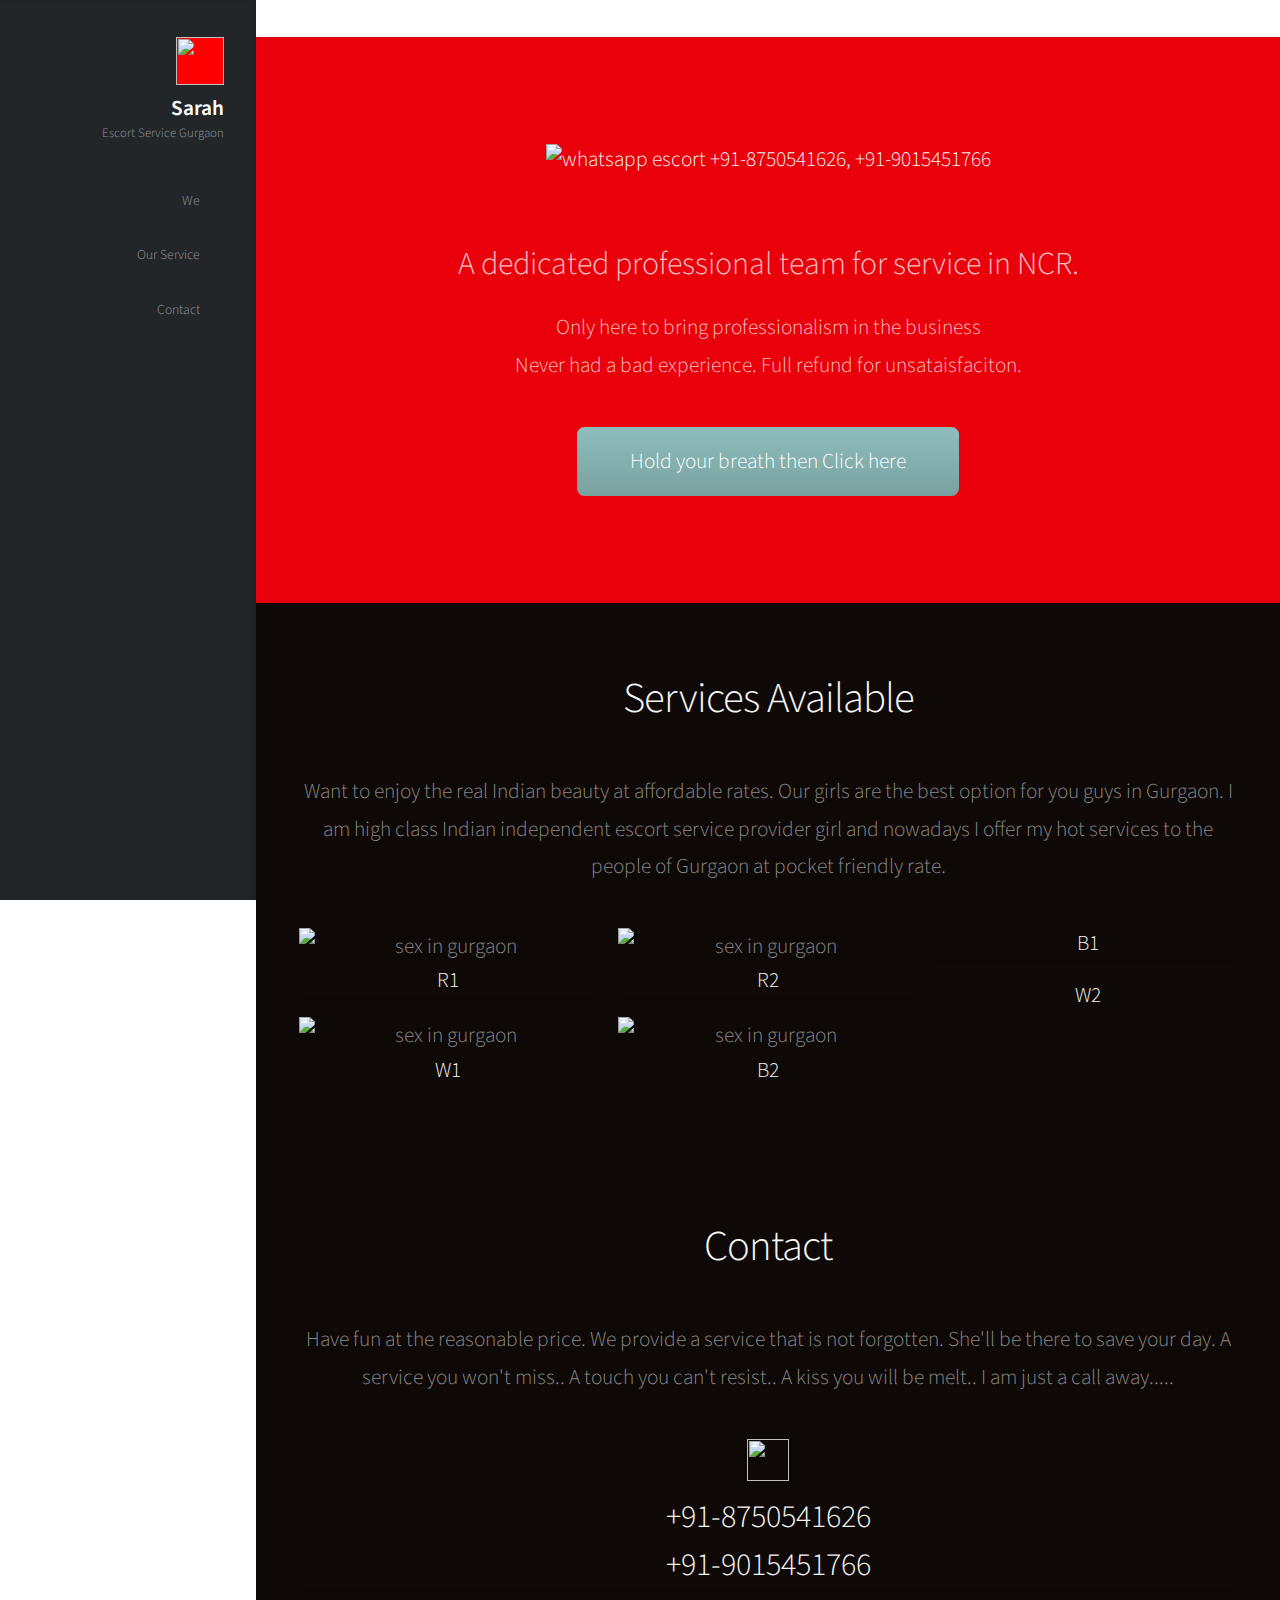
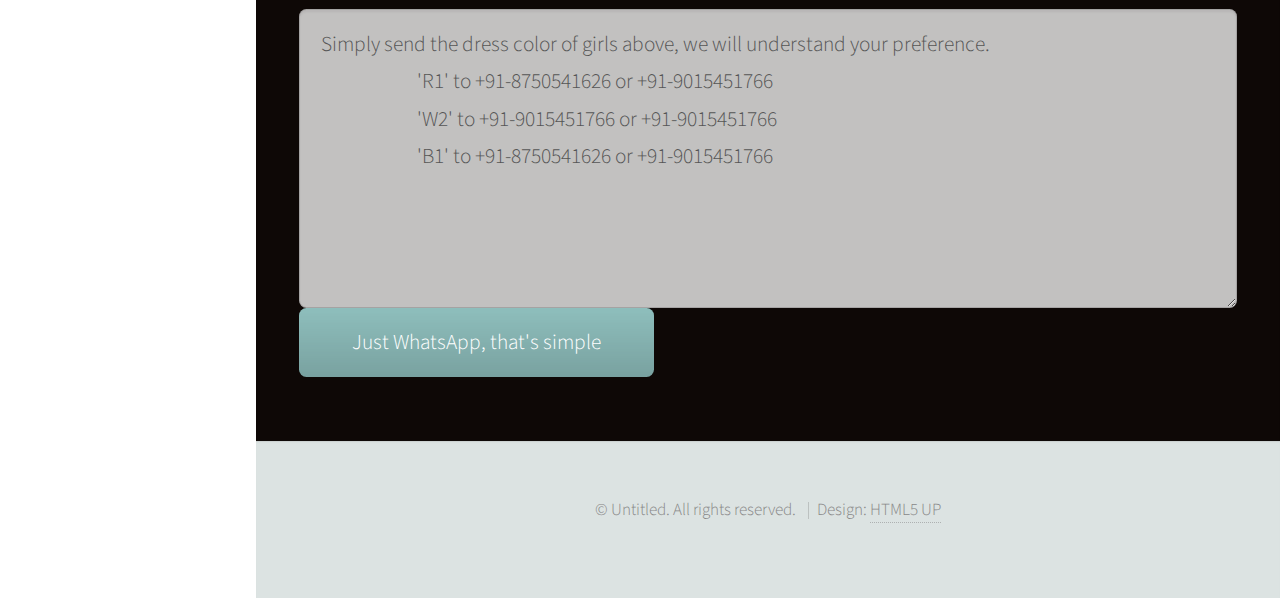
==== index.html @ f3673080 "colour fix" ====
<!DOCTYPE HTML>
<!--
	Prologue by HTML5 UP
	html5up.net | @ajlkn
	Free for personal and commercial use under the CCA 3.0 license (html5up.net/license)
-->
<html>
<head>
    <title>Escort Service Gurgaon</title>
    <meta  charset="utf-8"/>
    <meta name="viewport" content="width=device-width, initial-scale=1"/>
    <!--[if lte IE 8]>
    <script src="assets/js/ie/html5shiv.js"></script><![endif]-->
    <link rel="stylesheet" href="assets/css/main.css"/>
    <!--[if lte IE 8]>
    <link rel="stylesheet" href="assets/css/ie8.css"/><![endif]-->
    <!--[if lte IE 9]>
    <link rel="stylesheet" href="assets/css/ie9.css"/><![endif]-->
</head>s
<body>

<!-- Header -->
<div id="header">

    <div class="top">

        <!-- Logo -->
        <div id="logo">
            <span class="image avatar48"><img src="images/admin.jpg" alt=""/></span>
            <h1 id="title">Sarah</h1>
            <p>Escort Service Gurgaon</p>
        </div>

        <!-- Nav -->
        <nav id="nav">
            <ul>
                <li><a href="#top" id="top-link" class="skel-layers-ignoreHref"><span class="icon fa-home">We</span></a>
                </li>
                <li><a href="#portfolio" id="portfolio-link" class="skel-layers-ignoreHref"><span class="icon fa-th">Our Service</span></a>
                </li>
                <li><a href="#contact" id="contact-link" class="skel-layers-ignoreHref"><span class="icon fa-envelope">Contact</span></a>
                </li>
            </ul>
        </nav>
    </div>


</div>

<!-- Main -->
<div id="main">

    <!-- Intro -->

    <section id="top1" class="one dark cover">
        <h1>
            <img id= 'cp' src="images/whatsapp.png" alt="whatsapp escort" height="42" width="42"/>
            +91-8750541626,
            +91-9015451766
        </h1>


        <div class="container">
            <header>
                <h2 class="alt"><strong>Escort Service across Delhi NCR</strong></h2>
                <h3>A dedicated professional team for service in NCR.</h3>
                <p>Only here to bring professionalism in the business<br/>
                    Never had a bad experience. Full refund for unsataisfaciton.</p>
            </header>
            <footer>
                <a href="#portfolio" class="button scrolly">Hold your breath then Click here</a>
            </footer>

        </div>
    </section>

    <!-- Portfolio -->
    <section id="portfolio" class="two">
        <div class="container">

            <header>
                <h2>Services Available</h2>
            </header>

            <p>Want to enjoy the real Indian beauty at affordable rates.
                Our girls are the best option for you guys in Gurgaon.
                I am high class Indian independent escort service provider girl
                and nowadays I offer my hot services to the people of Gurgaon at pocket friendly rate.</p>

            <div class="row">
                <div class="4u 12u$(mobile)">
                    <article class="item">
                        <a href="#" class="image fit"><img src="images/fun.jpg" alt="sex in gurgaon"/></a>
                        <div>
                            <h4>R1</h4>
                        </div>
                    </article>
                    <article class="item">
                        <a href="#" class="image fit"><img src="images/fun5.jpg" alt="sex in gurgaon"/></a>
                        <div>
                            <h4>W1</h4>
                        </div>
                    </article>
                </div>
                <div class="4u 12u$(mobile)">
                    <article class="item">
                        <a href="#" class="image fit"><img src="images/fun6.jpg" alt="sex in gurgaon"/></a>
                        <div>
                            <h4>R2</h4>
                        </div>
                    </article>
                    <article class="item">
                        <a href="#" class="image fit"><img src="images/fun7.jpg" alt="sex in gurgaon"/></a>
                        <div>
                            <h4>B2</h4>
                        </div>
                    </article>
                </div>
                <div class="4u$ 12u$(mobile)">
                    <article class="item">
                        <a href="#" class="image fit"><img src="images/fun8.jpg" alt=""/></a>
                        <div>
                            <h4>B1</h4>
                        </div>
                    </article>
                    <article class="item">
                        <a href="#" class="image fit"><img src="images/fun9.jpg" alt=""/></a>
                        <div>
                            <h4>W2</h4>
                        </div>
                    </article>
                </div>
            </div>

        </div>
    </section>


    <!-- Contact -->
    <section id="contact" class="four">
        <div class="container">

            <header>
                <h2>Contact</h2>
            </header>

            <p>Have fun at the reasonable price. We provide a service that is not forgotten.
                She'll be there to save your day.
                A service you won't miss..
                A touch you can't resist..
                A kiss you will be melt..
                I am just a call away.....
            </p>

            <article class="item">
                <img src="images/whatsapp.png" alt="" height="42" width="42"/>
                <h3>+91-8750541626</h3>
                <h3>+91-9015451766 </h3>

            </article>

            <form method="post" action="#">
                <div class="row1">
                    <div class="12u$">
                        <textarea name="message" placeholder="Simply send the dress color of girls above, we will understand your preference.
                        'R1' to +91-8750541626 or +91-9015451766
                        'W2' to +91-9015451766 or +91-9015451766
                        'B1' to +91-8750541626 or +91-9015451766"></textarea>
                    </div>
                    <div class="1u$">
                        <input type="submit" value="Just WhatsApp, that's simple"/>
                    </div>
                </div>
            </form>

        </div>
    </section>

</div>

<!-- Footer -->
<div id="footer">

    <!-- Copyright -->
    <ul class="copyright">
        <li>&copy; Untitled. All rights reserved.</li>
        <li>Design: <a href="http://html5up.net">HTML5 UP</a></li>
    </ul>

</div>

<!-- Scripts -->
<script src="assets/js/jquery.min.js"></script>
<script src="assets/js/jquery.scrolly.min.js"></script>
<script src="assets/js/jquery.scrollzer.min.js"></script>
<script src="assets/js/skel.min.js"></script>
<script src="assets/js/util.js"></script>
<!--[if lte IE 8]>
<script src="assets/js/ie/respond.min.js"></script><![endif]-->
<script src="assets/js/main.js"></script>

</body>
</html>
---- assets/css/main.css ----
@import url("font-awesome.min.css");
@import url("https://fonts.googleapis.com/css?family=Source+Sans+Pro:300,300italic,400,600");

/*
	Prologue by HTML5 UP
	html5up.net | @ajlkn
	Free for personal and commercial use under the CCA 3.0 license (html5up.net/license)
*/

/* Reset */

html, body, div, span, applet, object, iframe, h1, h2, h3, h4, h5, h6, p, blockquote, pre, a, abbr, acronym, address, big, cite, code, del, dfn, em, img, ins, kbd, q, s, samp, small, strike, strong, sub, sup, tt, var, b, u, i, center, dl, dt, dd, ol, ul, li, fieldset, form, label, legend, table, caption, tbody, tfoot, thead, tr, th, td, article, aside, canvas, details, embed, figure, figcaption, footer, header, hgroup, menu, nav, output, ruby, section, summary, time, mark, audio, video {
    margin: 0;
    padding: 0;
    border: 0;
    font-size: 100%;
    font: inherit;
    vertical-align: baseline;
}

article, aside, details, figcaption, figure, footer, header, hgroup, menu, nav, section {
    display: block;
}

body {
    line-height: 1;
}

ol, ul {
    list-style: none;
}

blockquote, q {
    quotes: none;
}

blockquote:before, blockquote:after, q:before, q:after {
    content: '';
    content: none;
}

table {
    border-collapse: collapse;
    border-spacing: 0;
}

body {
    -webkit-text-size-adjust: none;
}

/* Box Model */

*, *:before, *:after {
    -moz-box-sizing: border-box;
    -webkit-box-sizing: border-box;
    box-sizing: border-box;
}

/* Containers */

.container {
    margin-left: auto;
    margin-right: auto;
}

.container.\31

25
\25 {
    width: 100%;
    max-width: 1750px;
    min-width: 1400px;
}

.container.\37

5
\25 {
    width: 1050px;
}

.container.\35

0
\25 {
    width: 700px;
}

.container.\32

5
\25 {
    width: 350px;
}

.container {
    width: 1400px;
}

@media screen and (min-width: 961px) and (max-width: 1880px) {

    .container.\31

25\25 {
      width: 100%;
      max-width: 1500px;
      min-width: 1200px;
  }

    .container.\37

5\25 {
     width: 900px;
 }

    .container.\35

0\25 {
     width: 600px;
 }

    .container.\32

5\25 {
     width: 300px;
 }

    .container {
        width: 1200px;
    }

}

@media screen and (min-width: 961px) and (max-width: 1620px) {

    .container.\31

25\25 {
      width: 100%;
      max-width: 1200px;
      min-width: 960px;
  }

    .container.\37

5\25 {
     width: 720px;
 }

    .container.\35

0\25 {
     width: 480px;
 }

    .container.\32

5\25 {
     width: 240px;
 }

    .container {
        width: 960px;
    }

}

@media screen and (min-width: 961px) and (max-width: 1320px) {

    .container.\31

25\25 {
      width: 100%;
      max-width: 125%;
      min-width: 100%;
  }

    .container.\37

5\25 {
     width: 75%;
 }

    .container.\35

0\25 {
     width: 50%;
 }

    .container.\32

5\25 {
     width: 25%;
 }

    .container {
        width: 100%;
    }

}

@media screen and (max-width: 960px) {

    .container.\31

25\25 {
      width: 100%;
      max-width: 125%;
      min-width: 100%;
  }

    .container.\37

5\25 {
     width: 75%;
 }

    .container.\35

0\25 {
     width: 50%;
 }

    .container.\32

5\25 {
     width: 25%;
 }

    .container {
        width: 100%;
    }

}

@media screen and (max-width: 736px) {

    .container.\31

25\25 {
      width: 100%;
      max-width: 125%;
      min-width: 100%;
  }

    .container.\37

5\25 {
     width: 75%;
 }

    .container.\35

0\25 {
     width: 50%;
 }

    .container.\32

5\25 {
     width: 25%;
 }

    .container {
        width: 100% !important;
    }

}

/* Grid */

.row {
    border-bottom: solid 1px transparent;
    -moz-box-sizing: border-box;
    -webkit-box-sizing: border-box;
    box-sizing: border-box;
}

.row > * {
    float: left;
    -moz-box-sizing: border-box;
    -webkit-box-sizing: border-box;
    box-sizing: border-box;
}

.row:after, .row:before {
    content: '';
    display: block;
    clear: both;
    height: 0;
}

.row.uniform > * > :first-child {
    margin-top: 0;
}

.row.uniform > * > :last-child {
    margin-bottom: 0;
}

.row.\30 \25 > * {
    padding: 0px 0 0 0px;
}

.row.\30 \25 {
    margin: 0px 0 -1px 0px;
}

.row.uniform.\30 \25 > * {
    padding: 0px 0 0 0px;
}

.row.uniform.\30 \25 {
    margin: 0px 0 -1px 0px;
}

.row > * {
    padding: 40px 0 0 40px;
}

.row {
    margin: -40px 0 -1px -40px;
}

.row.uniform > * {
    padding: 40px 0 0 40px;
}

.row.uniform {
    margin: -40px 0 -1px -40px;
}

.row.\32

00
\25 > * {
    padding: 80px 0 0 80px;
}

.row.\32

00
\25 {
    margin: -80px 0 -1px -80px;
}

.row.uniform.\32

00
\25 > * {
    padding: 80px 0 0 80px;
}

.row.uniform.\32

00
\25 {
    margin: -80px 0 -1px -80px;
}

.row.\31

50
\25 > * {
    padding: 60px 0 0 60px;
}

.row.\31

50
\25 {
    margin: -60px 0 -1px -60px;
}

.row.uniform.\31

50
\25 > * {
    padding: 60px 0 0 60px;
}

.row.uniform.\31

50
\25 {
    margin: -60px 0 -1px -60px;
}

.row.\35

0
\25 > * {
    padding: 20px 0 0 20px;
}

.row.\35

0
\25 {
    margin: -20px 0 -1px -20px;
}

.row.uniform.\35

0
\25 > * {
    padding: 20px 0 0 20px;
}

.row.uniform.\35

0
\25 {
    margin: -20px 0 -1px -20px;
}

.row.\32

5
\25 > * {
    padding: 10px 0 0 10px;
}

.row.\32

5
\25 {
    margin: -10px 0 -1px -10px;
}

.row.uniform.\32

5
\25 > * {
    padding: 10px 0 0 10px;
}

.row.uniform.\32

5
\25 {
    margin: -10px 0 -1px -10px;
}

.\31

2
u, .\31

2
u\24 {
    width: 100%;
    clear: none;
    margin-left: 0;
}

.\31

1
u, .\31

1
u\24 {
    width: 91.6666666667%;
    clear: none;
    margin-left: 0;
}

.\31

0
u, .\31

0
u\24 {
    width: 83.3333333333%;
    clear: none;
    margin-left: 0;
}

.\39 u, .\39 u\24 {
    width: 75%;
    clear: none;
    margin-left: 0;
}

.\38 u, .\38 u\24 {
    width: 66.6666666667%;
    clear: none;
    margin-left: 0;
}

.\37 u, .\37 u\24 {
    width: 58.3333333333%;
    clear: none;
    margin-left: 0;
}

.\36 u, .\36 u\24 {
    width: 50%;
    clear: none;
    margin-left: 0;
}

.\35 u, .\35 u\24 {
    width: 41.6666666667%;
    clear: none;
    margin-left: 0;
}

.\34 u, .\34 u\24 {
    width: 33.3333333333%;
    clear: none;
    margin-left: 0;
}

.\33 u, .\33 u\24 {
    width: 25%;
    clear: none;
    margin-left: 0;
}

.\32 u, .\32 u\24 {
    width: 16.6666666667%;
    clear: none;
    margin-left: 0;
}

.\31 u, .\31 u\24 {
    width: 8.3333333333%;
    clear: none;
    margin-left: 0;
}

.\31

2
u\24 + *,
.\31

1
u\24 + *,
.\31

0
u\24 + *,
.\39 u\24 + *,
.\38 u\24 + *,
.\37 u\24 + *,
.\36 u\24 + *,
.\35 u\24 + *,
.\34 u\24 + *,
.\33 u\24 + *,
.\32 u\24 + *,
.\31 u\24 + * {
    clear: left;
}

.\-11u {
    margin-left: 91.66667%;
}

.\-10u {
    margin-left: 83.33333%;
}

.\-9u {
    margin-left: 75%;
}

.\-8u {
    margin-left: 66.66667%;
}

.\-7u {
    margin-left: 58.33333%;
}

.\-6u {
    margin-left: 50%;
}

.\-5u {
    margin-left: 41.66667%;
}

.\-4u {
    margin-left: 33.33333%;
}

.\-3u {
    margin-left: 25%;
}

.\-2u {
    margin-left: 16.66667%;
}

.\-1u {
    margin-left: 8.33333%;
}

@media screen and (min-width: 961px) and (max-width: 1880px) {

    .row > * {
        padding: 40px 0 0 40px;
    }

    .row {
        margin: -40px 0 -1px -40px;
    }

    .row.uniform > * {
        padding: 40px 0 0 40px;
    }

    .row.uniform {
        margin: -40px 0 -1px -40px;
    }

    .row.\32

00\25 > * {
      padding: 80px 0 0 80px;
  }

    .row.\32

00\25 {
      margin: -80px 0 -1px -80px;
  }

    .row.uniform.\32

00\25 > * {
      padding: 80px 0 0 80px;
  }

    .row.uniform.\32

00\25 {
      margin: -80px 0 -1px -80px;
  }

    .row.\31

50\25 > * {
      padding: 60px 0 0 60px;
  }

    .row.\31

50\25 {
      margin: -60px 0 -1px -60px;
  }

    .row.uniform.\31

50\25 > * {
      padding: 60px 0 0 60px;
  }

    .row.uniform.\31

50\25 {
      margin: -60px 0 -1px -60px;
  }

    .row.\35

0\25 > * {
     padding: 20px 0 0 20px;
 }

    .row.\35

0\25 {
     margin: -20px 0 -1px -20px;
 }

    .row.uniform.\35

0\25 > * {
     padding: 20px 0 0 20px;
 }

    .row.uniform.\35

0\25 {
     margin: -20px 0 -1px -20px;
 }

    .row.\32

5\25 > * {
     padding: 10px 0 0 10px;
 }

    .row.\32

5\25 {
     margin: -10px 0 -1px -10px;
 }

    .row.uniform.\32

5\25 > * {
     padding: 10px 0 0 10px;
 }

    .row.uniform.\32

5\25 {
     margin: -10px 0 -1px -10px;
 }

    .\31

2u\28wide\29, .\31

2u\24\28wide\29 {
     width: 100%;
     clear: none;
     margin-left: 0;
 }

    .\31

1u\28wide\29, .\31

1u\24\28wide\29 {
     width: 91.6666666667%;
     clear: none;
     margin-left: 0;
 }

    .\31

0u\28wide\29, .\31

0u\24\28wide\29 {
     width: 83.3333333333%;
     clear: none;
     margin-left: 0;
 }

    .\39 u\28wide\29, .\39 u\24\28wide\29 {
        width: 75%;
        clear: none;
        margin-left: 0;
    }

    .\38 u\28wide\29, .\38 u\24\28wide\29 {
        width: 66.6666666667%;
        clear: none;
        margin-left: 0;
    }

    .\37 u\28wide\29, .\37 u\24\28wide\29 {
        width: 58.3333333333%;
        clear: none;
        margin-left: 0;
    }

    .\36 u\28wide\29, .\36 u\24\28wide\29 {
        width: 50%;
        clear: none;
        margin-left: 0;
    }

    .\35 u\28wide\29, .\35 u\24\28wide\29 {
        width: 41.6666666667%;
        clear: none;
        margin-left: 0;
    }

    .\34 u\28wide\29, .\34 u\24\28wide\29 {
        width: 33.3333333333%;
        clear: none;
        margin-left: 0;
    }

    .\33 u\28wide\29, .\33 u\24\28wide\29 {
        width: 25%;
        clear: none;
        margin-left: 0;
    }

    .\32 u\28wide\29, .\32 u\24\28wide\29 {
        width: 16.6666666667%;
        clear: none;
        margin-left: 0;
    }

    .\31 u\28wide\29, .\31 u\24\28wide\29 {
        width: 8.3333333333%;
        clear: none;
        margin-left: 0;
    }

    .\31

2u\24\28wide\29 + *,
 .\31

1u\24\28wide\29 + *,
 .\31

0u\24\28wide\29 + *,
 .\39 u\24\28wide\29 + *,
 .\38 u\24\28wide\29 + *,
 .\37 u\24\28wide\29 + *,
 .\36 u\24\28wide\29 + *,
 .\35 u\24\28wide\29 + *,
 .\34 u\24\28wide\29 + *,
 .\33 u\24\28wide\29 + *,
 .\32 u\24\28wide\29 + *,
 .\31 u\24\28wide\29 + * {
     clear: left;
 }

    .\-11u\28wide\29 {
        margin-left: 91.66667%;
    }

    .\-10u\28wide\29 {
        margin-left: 83.33333%;
    }

    .\-9u\28wide\29 {
        margin-left: 75%;
    }

    .\-8u\28wide\29 {
        margin-left: 66.66667%;
    }

    .\-7u\28wide\29 {
        margin-left: 58.33333%;
    }

    .\-6u\28wide\29 {
        margin-left: 50%;
    }

    .\-5u\28wide\29 {
        margin-left: 41.66667%;
    }

    .\-4u\28wide\29 {
        margin-left: 33.33333%;
    }

    .\-3u\28wide\29 {
        margin-left: 25%;
    }

    .\-2u\28wide\29 {
        margin-left: 16.66667%;
    }

    .\-1u\28wide\29 {
        margin-left: 8.33333%;
    }

}

@media screen and (min-width: 961px) and (max-width: 1620px) {

    .row > * {
        padding: 40px 0 0 40px;
    }

    .row {
        margin: -40px 0 -1px -40px;
    }

    .row.uniform > * {
        padding: 40px 0 0 40px;
    }

    .row.uniform {
        margin: -40px 0 -1px -40px;
    }

    .row.\32

00\25 > * {
      padding: 80px 0 0 80px;
  }

    .row.\32

00\25 {
      margin: -80px 0 -1px -80px;
  }

    .row.uniform.\32

00\25 > * {
      padding: 80px 0 0 80px;
  }

    .row.uniform.\32

00\25 {
      margin: -80px 0 -1px -80px;
  }

    .row.\31

50\25 > * {
      padding: 60px 0 0 60px;
  }

    .row.\31

50\25 {
      margin: -60px 0 -1px -60px;
  }

    .row.uniform.\31

50\25 > * {
      padding: 60px 0 0 60px;
  }

    .row.uniform.\31

50\25 {
      margin: -60px 0 -1px -60px;
  }

    .row.\35

0\25 > * {
     padding: 20px 0 0 20px;
 }

    .row.\35

0\25 {
     margin: -20px 0 -1px -20px;
 }

    .row.uniform.\35

0\25 > * {
     padding: 20px 0 0 20px;
 }

    .row.uniform.\35

0\25 {
     margin: -20px 0 -1px -20px;
 }

    .row.\32

5\25 > * {
     padding: 10px 0 0 10px;
 }

    .row.\32

5\25 {
     margin: -10px 0 -1px -10px;
 }

    .row.uniform.\32

5\25 > * {
     padding: 10px 0 0 10px;
 }

    .row.uniform.\32

5\25 {
     margin: -10px 0 -1px -10px;
 }

    .\31

2u\28normal\29, .\31

2u\24\28normal\29 {
     width: 100%;
     clear: none;
     margin-left: 0;
 }

    .\31

1u\28normal\29, .\31

1u\24\28normal\29 {
     width: 91.6666666667%;
     clear: none;
     margin-left: 0;
 }

    .\31

0u\28normal\29, .\31

0u\24\28normal\29 {
     width: 83.3333333333%;
     clear: none;
     margin-left: 0;
 }

    .\39 u\28normal\29, .\39 u\24\28normal\29 {
        width: 75%;
        clear: none;
        margin-left: 0;
    }

    .\38 u\28normal\29, .\38 u\24\28normal\29 {
        width: 66.6666666667%;
        clear: none;
        margin-left: 0;
    }

    .\37 u\28normal\29, .\37 u\24\28normal\29 {
        width: 58.3333333333%;
        clear: none;
        margin-left: 0;
    }

    .\36 u\28normal\29, .\36 u\24\28normal\29 {
        width: 50%;
        clear: none;
        margin-left: 0;
    }

    .\35 u\28normal\29, .\35 u\24\28normal\29 {
        width: 41.6666666667%;
        clear: none;
        margin-left: 0;
    }

    .\34 u\28normal\29, .\34 u\24\28normal\29 {
        width: 33.3333333333%;
        clear: none;
        margin-left: 0;
    }

    .\33 u\28normal\29, .\33 u\24\28normal\29 {
        width: 25%;
        clear: none;
        margin-left: 0;
    }

    .\32 u\28normal\29, .\32 u\24\28normal\29 {
        width: 16.6666666667%;
        clear: none;
        margin-left: 0;
    }

    .\31 u\28normal\29, .\31 u\24\28normal\29 {
        width: 8.3333333333%;
        clear: none;
        margin-left: 0;
    }

    .\31

2u\24\28normal\29 + *,
 .\31

1u\24\28normal\29 + *,
 .\31

0u\24\28normal\29 + *,
 .\39 u\24\28normal\29 + *,
 .\38 u\24\28normal\29 + *,
 .\37 u\24\28normal\29 + *,
 .\36 u\24\28normal\29 + *,
 .\35 u\24\28normal\29 + *,
 .\34 u\24\28normal\29 + *,
 .\33 u\24\28normal\29 + *,
 .\32 u\24\28normal\29 + *,
 .\31 u\24\28normal\29 + * {
     clear: left;
 }

    .\-11u\28normal\29 {
        margin-left: 91.66667%;
    }

    .\-10u\28normal\29 {
        margin-left: 83.33333%;
    }

    .\-9u\28normal\29 {
        margin-left: 75%;
    }

    .\-8u\28normal\29 {
        margin-left: 66.66667%;
    }

    .\-7u\28normal\29 {
        margin-left: 58.33333%;
    }

    .\-6u\28normal\29 {
        margin-left: 50%;
    }

    .\-5u\28normal\29 {
        margin-left: 41.66667%;
    }

    .\-4u\28normal\29 {
        margin-left: 33.33333%;
    }

    .\-3u\28normal\29 {
        margin-left: 25%;
    }

    .\-2u\28normal\29 {
        margin-left: 16.66667%;
    }

    .\-1u\28normal\29 {
        margin-left: 8.33333%;
    }

}

@media screen and (min-width: 961px) and (max-width: 1320px) {

    .row > * {
        padding: 20px 0 0 20px;
    }

    .row {
        margin: -20px 0 -1px -20px;
    }

    .row.uniform > * {
        padding: 20px 0 0 20px;
    }

    .row.uniform {
        margin: -20px 0 -1px -20px;
    }

    .row.\32

00\25 > * {
      padding: 40px 0 0 40px;
  }

    .row.\32

00\25 {
      margin: -40px 0 -1px -40px;
  }

    .row.uniform.\32

00\25 > * {
      padding: 40px 0 0 40px;
  }

    .row.uniform.\32

00\25 {
      margin: -40px 0 -1px -40px;
  }

    .row.\31

50\25 > * {
      padding: 30px 0 0 30px;
  }

    .row.\31

50\25 {
      margin: -30px 0 -1px -30px;
  }

    .row.uniform.\31

50\25 > * {
      padding: 30px 0 0 30px;
  }

    .row.uniform.\31

50\25 {
      margin: -30px 0 -1px -30px;
  }

    .row.\35

0\25 > * {
     padding: 10px 0 0 10px;
 }

    .row.\35

0\25 {
     margin: -10px 0 -1px -10px;
 }

    .row.uniform.\35

0\25 > * {
     padding: 10px 0 0 10px;
 }

    .row.uniform.\35

0\25 {
     margin: -10px 0 -1px -10px;
 }

    .row.\32

5\25 > * {
     padding: 5px 0 0 5px;
 }

    .row.\32

5\25 {
     margin: -5px 0 -1px -5px;
 }

    .row.uniform.\32

5\25 > * {
     padding: 5px 0 0 5px;
 }

    .row.uniform.\32

5\25 {
     margin: -5px 0 -1px -5px;
 }

    .\31

2u\28narrow\29, .\31

2u\24\28narrow\29 {
     width: 100%;
     clear: none;
     margin-left: 0;
 }

    .\31

1u\28narrow\29, .\31

1u\24\28narrow\29 {
     width: 91.6666666667%;
     clear: none;
     margin-left: 0;
 }

    .\31

0u\28narrow\29, .\31

0u\24\28narrow\29 {
     width: 83.3333333333%;
     clear: none;
     margin-left: 0;
 }

    .\39 u\28narrow\29, .\39 u\24\28narrow\29 {
        width: 75%;
        clear: none;
        margin-left: 0;
    }

    .\38 u\28narrow\29, .\38 u\24\28narrow\29 {
        width: 66.6666666667%;
        clear: none;
        margin-left: 0;
    }

    .\37 u\28narrow\29, .\37 u\24\28narrow\29 {
        width: 58.3333333333%;
        clear: none;
        margin-left: 0;
    }

    .\36 u\28narrow\29, .\36 u\24\28narrow\29 {
        width: 50%;
        clear: none;
        margin-left: 0;
    }

    .\35 u\28narrow\29, .\35 u\24\28narrow\29 {
        width: 41.6666666667%;
        clear: none;
        margin-left: 0;
    }

    .\34 u\28narrow\29, .\34 u\24\28narrow\29 {
        width: 33.3333333333%;
        clear: none;
        margin-left: 0;
    }

    .\33 u\28narrow\29, .\33 u\24\28narrow\29 {
        width: 25%;
        clear: none;
        margin-left: 0;
    }

    .\32 u\28narrow\29, .\32 u\24\28narrow\29 {
        width: 16.6666666667%;
        clear: none;
        margin-left: 0;
    }

    .\31 u\28narrow\29, .\31 u\24\28narrow\29 {
        width: 8.3333333333%;
        clear: none;
        margin-left: 0;
    }

    .\31

2u\24\28narrow\29 + *,
 .\31

1u\24\28narrow\29 + *,
 .\31

0u\24\28narrow\29 + *,
 .\39 u\24\28narrow\29 + *,
 .\38 u\24\28narrow\29 + *,
 .\37 u\24\28narrow\29 + *,
 .\36 u\24\28narrow\29 + *,
 .\35 u\24\28narrow\29 + *,
 .\34 u\24\28narrow\29 + *,
 .\33 u\24\28narrow\29 + *,
 .\32 u\24\28narrow\29 + *,
 .\31 u\24\28narrow\29 + * {
     clear: left;
 }

    .\-11u\28narrow\29 {
        margin-left: 91.66667%;
    }

    .\-10u\28narrow\29 {
        margin-left: 83.33333%;
    }

    .\-9u\28narrow\29 {
        margin-left: 75%;
    }

    .\-8u\28narrow\29 {
        margin-left: 66.66667%;
    }

    .\-7u\28narrow\29 {
        margin-left: 58.33333%;
    }

    .\-6u\28narrow\29 {
        margin-left: 50%;
    }

    .\-5u\28narrow\29 {
        margin-left: 41.66667%;
    }

    .\-4u\28narrow\29 {
        margin-left: 33.33333%;
    }

    .\-3u\28narrow\29 {
        margin-left: 25%;
    }

    .\-2u\28narrow\29 {
        margin-left: 16.66667%;
    }

    .\-1u\28narrow\29 {
        margin-left: 8.33333%;
    }

}

@media screen and (max-width: 960px) {

    .row > * {
        padding: 20px 0 0 20px;
    }

    .row {
        margin: -20px 0 -1px -20px;
    }

    .row.uniform > * {
        padding: 20px 0 0 20px;
    }

    .row.uniform {
        margin: -20px 0 -1px -20px;
    }

    .row.\32

00\25 > * {
      padding: 40px 0 0 40px;
  }

    .row.\32

00\25 {
      margin: -40px 0 -1px -40px;
  }

    .row.uniform.\32

00\25 > * {
      padding: 40px 0 0 40px;
  }

    .row.uniform.\32

00\25 {
      margin: -40px 0 -1px -40px;
  }

    .row.\31

50\25 > * {
      padding: 30px 0 0 30px;
  }

    .row.\31

50\25 {
      margin: -30px 0 -1px -30px;
  }

    .row.uniform.\31

50\25 > * {
      padding: 30px 0 0 30px;
  }

    .row.uniform.\31

50\25 {
      margin: -30px 0 -1px -30px;
  }

    .row.\35

0\25 > * {
     padding: 10px 0 0 10px;
 }

    .row.\35

0\25 {
     margin: -10px 0 -1px -10px;
 }

    .row.uniform.\35

0\25 > * {
     padding: 10px 0 0 10px;
 }

    .row.uniform.\35

0\25 {
     margin: -10px 0 -1px -10px;
 }

    .row.\32

5\25 > * {
     padding: 5px 0 0 5px;
 }

    .row.\32

5\25 {
     margin: -5px 0 -1px -5px;
 }

    .row.uniform.\32

5\25 > * {
     padding: 5px 0 0 5px;
 }

    .row.uniform.\32

5\25 {
     margin: -5px 0 -1px -5px;
 }

    .\31

2u\28narrower\29, .\31

2u\24\28narrower\29 {
     width: 100%;
     clear: none;
     margin-left: 0;
 }

    .\31

1u\28narrower\29, .\31

1u\24\28narrower\29 {
     width: 91.6666666667%;
     clear: none;
     margin-left: 0;
 }

    .\31

0u\28narrower\29, .\31

0u\24\28narrower\29 {
     width: 83.3333333333%;
     clear: none;
     margin-left: 0;
 }

    .\39 u\28narrower\29, .\39 u\24\28narrower\29 {
        width: 75%;
        clear: none;
        margin-left: 0;
    }

    .\38 u\28narrower\29, .\38 u\24\28narrower\29 {
        width: 66.6666666667%;
        clear: none;
        margin-left: 0;
    }

    .\37 u\28narrower\29, .\37 u\24\28narrower\29 {
        width: 58.3333333333%;
        clear: none;
        margin-left: 0;
    }

    .\36 u\28narrower\29, .\36 u\24\28narrower\29 {
        width: 50%;
        clear: none;
        margin-left: 0;
    }

    .\35 u\28narrower\29, .\35 u\24\28narrower\29 {
        width: 41.6666666667%;
        clear: none;
        margin-left: 0;
    }

    .\34 u\28narrower\29, .\34 u\24\28narrower\29 {
        width: 33.3333333333%;
        clear: none;
        margin-left: 0;
    }

    .\33 u\28narrower\29, .\33 u\24\28narrower\29 {
        width: 25%;
        clear: none;
        margin-left: 0;
    }

    .\32 u\28narrower\29, .\32 u\24\28narrower\29 {
        width: 16.6666666667%;
        clear: none;
        margin-left: 0;
    }

    .\31 u\28narrower\29, .\31 u\24\28narrower\29 {
        width: 8.3333333333%;
        clear: none;
        margin-left: 0;
    }

    .\31

2u\24\28narrower\29 + *,
 .\31

1u\24\28narrower\29 + *,
 .\31

0u\24\28narrower\29 + *,
 .\39 u\24\28narrower\29 + *,
 .\38 u\24\28narrower\29 + *,
 .\37 u\24\28narrower\29 + *,
 .\36 u\24\28narrower\29 + *,
 .\35 u\24\28narrower\29 + *,
 .\34 u\24\28narrower\29 + *,
 .\33 u\24\28narrower\29 + *,
 .\32 u\24\28narrower\29 + *,
 .\31 u\24\28narrower\29 + * {
     clear: left;
 }

    .\-11u\28narrower\29 {
        margin-left: 91.66667%;
    }

    .\-10u\28narrower\29 {
        margin-left: 83.33333%;
    }

    .\-9u\28narrower\29 {
        margin-left: 75%;
    }

    .\-8u\28narrower\29 {
        margin-left: 66.66667%;
    }

    .\-7u\28narrower\29 {
        margin-left: 58.33333%;
    }

    .\-6u\28narrower\29 {
        margin-left: 50%;
    }

    .\-5u\28narrower\29 {
        margin-left: 41.66667%;
    }

    .\-4u\28narrower\29 {
        margin-left: 33.33333%;
    }

    .\-3u\28narrower\29 {
        margin-left: 25%;
    }

    .\-2u\28narrower\29 {
        margin-left: 16.66667%;
    }

    .\-1u\28narrower\29 {
        margin-left: 8.33333%;
    }

}

@media screen and (max-width: 736px) {

    .row > * {
        padding: 20px 0 0 20px;
    }

    .row {
        margin: -20px 0 -1px -20px;
    }

    .row.uniform > * {
        padding: 20px 0 0 20px;
    }

    .row.uniform {
        margin: -20px 0 -1px -20px;
    }

    .row.\32

00\25 > * {
      padding: 40px 0 0 40px;
  }

    .row.\32

00\25 {
      margin: -40px 0 -1px -40px;
  }

    .row.uniform.\32

00\25 > * {
      padding: 40px 0 0 40px;
  }

    .row.uniform.\32

00\25 {
      margin: -40px 0 -1px -40px;
  }

    .row.\31

50\25 > * {
      padding: 30px 0 0 30px;
  }

    .row.\31

50\25 {
      margin: -30px 0 -1px -30px;
  }

    .row.uniform.\31

50\25 > * {
      padding: 30px 0 0 30px;
  }

    .row.uniform.\31

50\25 {
      margin: -30px 0 -1px -30px;
  }

    .row.\35

0\25 > * {
     padding: 10px 0 0 10px;
 }

    .row.\35

0\25 {
     margin: -10px 0 -1px -10px;
 }

    .row.uniform.\35

0\25 > * {
     padding: 10px 0 0 10px;
 }

    .row.uniform.\35

0\25 {
     margin: -10px 0 -1px -10px;
 }

    .row.\32

5\25 > * {
     padding: 5px 0 0 5px;
 }

    .row.\32

5\25 {
     margin: -5px 0 -1px -5px;
 }

    .row.uniform.\32

5\25 > * {
     padding: 5px 0 0 5px;
 }

    .row.uniform.\32

5\25 {
     margin: -5px 0 -1px -5px;
 }

    .\31

2u\28mobile\29, .\31

2u\24\28mobile\29 {
     width: 100%;
     clear: none;
     margin-left: 0;
 }

    .\31

1u\28mobile\29, .\31

1u\24\28mobile\29 {
     width: 91.6666666667%;
     clear: none;
     margin-left: 0;
 }

    .\31

0u\28mobile\29, .\31

0u\24\28mobile\29 {
     width: 83.3333333333%;
     clear: none;
     margin-left: 0;
 }

    .\39 u\28mobile\29, .\39 u\24\28mobile\29 {
        width: 75%;
        clear: none;
        margin-left: 0;
    }

    .\38 u\28mobile\29, .\38 u\24\28mobile\29 {
        width: 66.6666666667%;
        clear: none;
        margin-left: 0;
    }

    .\37 u\28mobile\29, .\37 u\24\28mobile\29 {
        width: 58.3333333333%;
        clear: none;
        margin-left: 0;
    }

    .\36 u\28mobile\29, .\36 u\24\28mobile\29 {
        width: 50%;
        clear: none;
        margin-left: 0;
    }

    .\35 u\28mobile\29, .\35 u\24\28mobile\29 {
        width: 41.6666666667%;
        clear: none;
        margin-left: 0;
    }

    .\34 u\28mobile\29, .\34 u\24\28mobile\29 {
        width: 33.3333333333%;
        clear: none;
        margin-left: 0;
    }

    .\33 u\28mobile\29, .\33 u\24\28mobile\29 {
        width: 25%;
        clear: none;
        margin-left: 0;
    }

    .\32 u\28mobile\29, .\32 u\24\28mobile\29 {
        width: 16.6666666667%;
        clear: none;
        margin-left: 0;
    }

    .\31 u\28mobile\29, .\31 u\24\28mobile\29 {
        width: 8.3333333333%;
        clear: none;
        margin-left: 0;
    }

    .\31

2u\24\28mobile\29 + *,
 .\31

1u\24\28mobile\29 + *,
 .\31

0u\24\28mobile\29 + *,
 .\39 u\24\28mobile\29 + *,
 .\38 u\24\28mobile\29 + *,
 .\37 u\24\28mobile\29 + *,
 .\36 u\24\28mobile\29 + *,
 .\35 u\24\28mobile\29 + *,
 .\34 u\24\28mobile\29 + *,
 .\33 u\24\28mobile\29 + *,
 .\32 u\24\28mobile\29 + *,
 .\31 u\24\28mobile\29 + * {
     clear: left;
 }

    .\-11u\28mobile\29 {
        margin-left: 91.66667%;
    }

    .\-10u\28mobile\29 {
        margin-left: 83.33333%;
    }

    .\-9u\28mobile\29 {
        margin-left: 75%;
    }

    .\-8u\28mobile\29 {
        margin-left: 66.66667%;
    }

    .\-7u\28mobile\29 {
        margin-left: 58.33333%;
    }

    .\-6u\28mobile\29 {
        margin-left: 50%;
    }

    .\-5u\28mobile\29 {
        margin-left: 41.66667%;
    }

    .\-4u\28mobile\29 {
        margin-left: 33.33333%;
    }

    .\-3u\28mobile\29 {
        margin-left: 25%;
    }

    .\-2u\28mobile\29 {
        margin-left: 16.66667%;
    }

    .\-1u\28mobile\29 {
        margin-left: 8.33333%;
    }

}

/* Basic */

body {
    background: #fff;
    font-family: 'Source Sans Pro', sans-serif;
    font-size: 19pt;
    font-weight: 300;
    line-height: 1.75em;
    color: #888;
}

body.is-loading * {
    -moz-transition: none !important;
    -webkit-transition: none !important;
    -ms-transition: none !important;
    transition: none !important;
    -moz-animation: none !important;
    -webkit-animation: none !important;
    -ms-animation: none !important;
    animation: none !important;
}

input, textarea, select {
    font-family: 'Source Sans Pro', sans-serif;
    font-size: 19pt;
    font-weight: 300;
    line-height: 1.75em;
    color: #888;
}

h1, h2, h3, h4, h5, h6 {
    font-weight: 300;
    color: #f4f4f4;
    line-height: 1.5em;
}

h1 a, h2 a, h3 a, h4 a, h5 a, h6 a {
    color: inherit;
    text-decoration: none;
}

h1 a strong, h2 a strong, h3 a strong, h4 a strong, h5 a strong, h6 a strong {
    color: #333;
}

h2 {
    font-size: 2em;
    letter-spacing: -1px;
}

h2.alt {
    color: #888;
}

h2.alt strong {
    color: #f4f4f4;
}

h3 {
    font-size: 1.5em;
}

header {
    margin: 0 0 2em 0;
}

header > p {
    margin: 1em 0 0 0;
}

footer {
    margin: 2em 0 0 0;
}

strong, b {
    font-weight: 300;
    color: #f4f4f4;
}

em, i {
    font-style: italic;
}

a {
    text-decoration: none;
    color: inherit;
    border-bottom: dotted 1px rgba(128, 128, 128, 0.5);
    -moz-transition: color 0.35s ease-in-out, border-bottom-color 0.35s ease-in-out;
    -webkit-transition: color 0.35s ease-in-out, border-bottom-color 0.35s ease-in-out;
    -ms-transition: color 0.35s ease-in-out, border-bottom-color 0.35s ease-in-out;
    transition: color 0.35s ease-in-out, border-bottom-color 0.35s ease-in-out;
    outline: 0;
}

a:hover {
    color: #E27689;
    border-bottom-color: rgba(255, 255, 255, 0);
}

sub {
    position: relative;
    top: 0.5em;
    font-size: 0.8em;
}

sup {
    position: relative;
    top: -0.5em;
    font-size: 0.8em;
}

hr {
    border: 0;
    border-top: solid 1px #ddd;
}

blockquote {
    border-left: solid 0.5em #ddd;
    padding: 1em 0 1em 2em;
    font-style: italic;
}

p, ul, ol, dl, table {
    margin-bottom: 2em;
}

br.clear {
    clear: both;
}

/* Sections/Article */

section, article {
    margin-bottom: 3em;
}

section > :last-child,
section > .container, section:last-child, article > :last-child,
article > .container, article:last-child {
    margin-bottom: 0;
}

.row > section, .row > article {
    margin-bottom: 0;
}

/* Image */

.image {
    display: inline-block;
    border: 0;
}

.image img {
    display: block;
    width: 100%;
}

.image.avatar48 {
    width: 48px;
    height: 48px;
    background: #f00;
}

.image.avatar48 img {
    width: 48px;
    height: 48px;
}

.image.fit {
    display: block;
    width: 100%;
}

.image.featured {
    display: block;
    width: 100%;
    margin: 0 0 2em 0;
}

.image.left {
    float: left;
    margin: 0 2em 2em 0;
}

.image.centered {
    display: block;
    margin: 0 0 2em 0;
}

.image.centered img {
    margin: 0 auto;
    width: auto;
}

/* List */

ul.default {
    list-style: disc;
    padding-left: 1em;
}

ul.default li {
    padding-left: 0.5em;
}

ul.icons {
    cursor: default;
}

ul.icons li {
    display: inline-block;
}

ul.icons a {
    display: inline-block;
    width: 2em;
    height: 2em;
    line-height: 2em;
    text-align: center;
    border: 0;
}

ol.default {
    list-style: decimal;
    padding-left: 1.25em;
}

ol.default li {
    padding-left: 0.25em;
}

/* Form */

form label {
    display: block;
    text-align: left;
    margin-bottom: 0.5em;
}

form input[type="text"],
form input[type="email"],
form input[type="password"],
form select,
form textarea {
    position: relative;
    -webkit-appearance: none;
    display: block;
    border: 0;
    outline: 0;
    background: #fff;
    background: rgba(255, 255, 255, 0.75);
    width: 100%;
    border-radius: 0.35em;
    padding: 0.75em 1em 0.75em 1em;
    box-shadow: inset 0 0.1em 0.1em 0 rgba(0, 0, 0, 0.05);
    border: solid 1px rgba(0, 0, 0, 0.15);
    -moz-transition: all 0.35s ease-in-out;
    -webkit-transition: all 0.35s ease-in-out;
    -ms-transition: all 0.35s ease-in-out;
    transition: all 0.35s ease-in-out;
}

form input[type="text"]:focus,
form input[type="email"]:focus,
form input[type="password"]:focus,
form select:focus,
form textarea:focus {
    box-shadow: 0 0 2px 1px #8ebebc;
    background: #fff;
}

form input[type="text"],
form input[type="email"],
form input[type="password"],
form select {
    line-height: 1.25em;
}

form textarea {
    min-height: 14em;
}

form .formerize-placeholder {
    color: #555 !important;
}

form ::-webkit-input-placeholder {
    color: #555 !important;
}

form :-moz-placeholder {
    color: #555 !important;
}

form ::-moz-placeholder {
    color: #555 !important;
}

form :-ms-input-placeholder {
    color: #555 !important;
}

form ::-moz-focus-inner {
    border: 0;
}

/* Table */

table {
    width: 100%;
}

table.default {
    width: 100%;
    text-align: left;
}

table.default tbody tr:nth-child(2n+2) {
    background: #f4f4f4;
}

table.default td {
    padding: 0.5em 1em 0.5em 1em;
}

table.default th {
    text-align: left;
    padding: 0.5em 1em 0.5em 1em;
    color: #fff;
    background: #222729 url("images/stress_man.jpg");
}

table.default thead {
    background: #444;
    color: #fff;
}

table.default tfoot {
    background: #eee;
}

/* Button */

input[type="button"],
input[type="submit"],
input[type="reset"],
button,
.button {
    position: relative;
    display: inline-block;
    border-radius: 0.35em;
    color: #fff !important;
    text-decoration: none;
    padding: 0.75em 2.5em 0.75em 2.5em;
    background-color: #8ebebc;
    border: 0;
    cursor: pointer;
    background-image: -moz-linear-gradient(top, rgba(0, 0, 0, 0), rgba(0, 0, 0, 0.15)), url("images/stress_man.jpg");
    background-image: -webkit-linear-gradient(top, rgba(0, 0, 0, 0), rgba(0, 0, 0, 0.15)), url("images/stress_man.jpg");
    background-image: -ms-linear-gradient(top, rgba(0, 0, 0, 0), rgba(0, 0, 0, 0.15)), url("images/stress_man.jpg");
    background-image: linear-gradient(top, rgba(0, 0, 0, 0), rgba(0, 0, 0, 0.15)), url("images/stress_man.jpg");
    -moz-transition: background-color 0.35s ease-in-out;
    -webkit-transition: background-color 0.35s ease-in-out;
    -ms-transition: background-color 0.35s ease-in-out;
    transition: background-color 0.35s ease-in-out;
}

input[type="button"]:hover,
input[type="submit"]:hover,
input[type="reset"]:hover,
button:hover,
.button:hover {
    background-color: #FF1493;
}

input[type="button"]:active,
input[type="submit"]:active,
input[type="reset"]:active,
button:active,
.button:active {
    background-color: #FF1493;
}

/* Item */

.item {
    box-shadow: 0 0.05em 0.15em 0 rgba(0, 0, 0, 0.05);
    margin-bottom: 40px;
}

.item header {
    background: #fff;
    margin: 0;
    padding: 1em 0 1em 0;
    font-size: 0.8em;
}

.item header h3 {
    font-size: 1em;
}

/* Icons */

.icon {
    text-decoration: none;
}

.icon:before {
    display: inline-block;
    font-family: FontAwesome;
    font-size: 1.25em;
    text-decoration: none;
    font-style: normal;
    font-weight: normal;
    line-height: 1;
    -webkit-font-smoothing: antialiased;
    -moz-osx-font-smoothing: grayscale;
}

.icon > .label {
    display: none;
}

/* Header */

#header {
    display: -moz-flex;
    display: -webkit-flex;
    display: -ms-flex;
    display: flex;
    -moz-flex-direction: column;
    -webkit-flex-direction: column;
    -ms-flex-direction: column;
    flex-direction: column;
    -moz-justify-content: space-between;
    -webkit-justify-content: space-between;
    -ms-justify-content: space-between;
    justify-content: space-between;
    background: #222629 url("images/stress_man.jpg");
    box-shadow: inset -0.25em 0 0.25em 0 rgba(0, 0, 0, 0.1);
    color: #fff;
    height: 100%;
    left: 0;
    overflow-y: auto;
    position: fixed;
    text-align: right;
    top: 0;
    width: 375px;
}

#header .top {
    -moz-flex-grow: 1;
    -webkit-flex-grow: 1;
    -ms-flex-grow: 1;
    flex-grow: 1;
}

#header .bottom {
    -moz-flex-shrink: 0;
    -webkit-flex-shrink: 0;
    -ms-flex-shrink: 0;
    flex-shrink: 0;
    padding: 1.5em 0 0.75em 0;
}

#header .bottom > :last-child {
    margin-bottom: 0;
}

#header .icons {
    font-size: 0.8em;
    text-align: center;
}

#header .icons a {
    color: #41484c;
    -moz-transition: color 0.35s ease-in-out;
    -webkit-transition: color 0.35s ease-in-out;
    -ms-transition: color 0.35s ease-in-out;
    transition: color 0.35s ease-in-out;
}

#header .icons a:hover {
    color: #fff;
}

#logo {
    position: relative;
    margin: 1.75em 1.5em 1.5em 1.5em;
    min-height: 48px;
    cursor: default;
}

#logo h1 {
    position: relative;
    color: #fff;
    font-weight: 600;
    font-size: 1em;
    line-height: 1em;
}

#logo p {
    position: relative;
    display: block;
    font-size: 0.6em;
    color: rgba(255, 255, 255, 0.5);
    line-height: 1.25em;
    margin: 0.5em 0 0 0;
}

#logo .image {
    position: absolute;
    left: 0;
    top: 0;
}

#nav ul {
    margin-bottom: 0;
}

#nav ul li a {
    display: block;
    padding: 0.5em 1.5em 0.5em 1.5em;
    color: rgba(255, 255, 255, 0.5);
    text-decoration: none;
    outline: 0;
    border: 0;
    -moz-transition: none;
    -webkit-transition: none;
    -ms-transition: none;
    transition: none;
}

#nav ul li a span {
    position: relative;
    display: block;
    font-size: 0.8em;
}

#nav ul li a span:before {
    position: absolute;
    left: 0;
    color: #41484c;
    text-align: center;
    width: 1.25em;
    line-height: 1.75em;
}

#nav ul li a.active {
    background: rgba(0, 0, 0, 0.15);
    box-shadow: inset 0 0 0.25em 0 rgba(0, 0, 0, 0.125);
    color: #fff;
}

#nav ul li a.active span:before {
    color: #e27689;
}

/* Footer */

#footer {
    margin-left: 375px;
    text-align: center;
    background-color: #dce3e2;
    padding: 3em 0 4em 0;
    box-shadow: inset 0 1px 0 0 rgba(0, 0, 0, 0.05), inset 0 0.1em 0.1em 0 rgba(0, 0, 0, 0.025);
    font-size: 0.8em;
}

#footer .copyright {
    cursor: default;
    margin: 0;
}

#footer .copyright li {
    display: inline-block;
    line-height: 1em;
    border-left: solid 1px rgba(128, 128, 128, 0.35);
    padding: 0 0 0 0.5em;
    margin: 0 0 0 0.5em;
}

#footer .copyright li:first-child {
    border-left: 0;
    padding-left: 0;
    margin-left: 0;
}

/* Main */

#main {
    margin-left: 375px;
}

#main > section {
    margin: 0;
    overflow: hidden;
    padding: 4em 0;
    box-shadow: inset 0 1px 0 0 rgba(0, 0, 0, 0.05), inset 0 0.1em 0.1em 0 rgba(0, 0, 0, 0.025);
    text-align: center;
url("images/stress_man.jpg");
}

#main > section.dark {
    color: #ddd;
    color: rgba(255, 255, 255, 0.75);
}

#main > section.dark h2, #main > section.dark h3, #main > section.dark h4, #main > section.dark h5, #main > section.dark h6 {
    color: inherit;
}

#main > section.dark strong {
    color: rgba(233, 0, 10, 0.98);
    border-color: inherit;
}

#main > section.dark a {
    color: #e9000a;
    border-color: inherit;
}

#main > section.dark a:hover {
    border-bottom-color: rgba(255, 255, 255, 0);
}

#main > section.cover {
    padding: 6em 0;
    background-size: cover;
    background-position: center center;
}



#main > section.one {

    background-color: #e9000a;
    background-image: url("../../images/stress_man.jpg");
}

#main > section.two {
    background-color: #0e0806;
}

#main > section.three {
    background-color: #0e0806;
}

#main > section.four {
    background-color: #0e0806;
}

/* Wide */

@media screen and (min-width: 961px) and (max-width: 1880px) {

    /* Basic */
    body, input, textarea, select {
        font-size: 17pt;
    }

    /* Header */
    #header {
        width: 300px;
    }

    /* Footer */
    #footer {
        margin-left: 300px;
    }

    /* Main */
    #main {
        margin-left: 300px;
    }

}

/* Normal */

@media screen and (min-width: 961px) and (max-width: 1620px) {

    /* Main */
    #main > section {
        padding: 3em 0;
    }

    #main section.cover {
        padding: 5em 0;
    }

}

/* Narrow */

@media screen and (min-width: 961px) and (max-width: 1320px) {

    /* Basic */
    body, input, textarea, select {
        font-size: 16pt;
    }

    .container {
        padding: 0 2em 0 2em;
    }

    /* List */
    ul.icons li a {
        width: 1.75em;
    }

    /* Item */
    .item {
        margin-bottom: 20px;
    }

    /* Header */
    #header {
        width: 20%;
    }

    #logo .image {
        position: relative;
        margin: 0 0 0.5em 0;
    }

    #nav ul li a {
        font-size: 0.8em;
        padding-top: 0.5em;
        padding-bottom: 0.5em;
    }

    #nav ul li a span {
        padding-right: 2.25em;
    }

    #nav ul li a span:before {
        left: 100%;
        margin-left: -1.25em;
        line-height: 2.25em;
    }

    /* Footer */
    #footer {
        margin-left: 20%;
    }

    /* Main */
    #main {
        margin-left: 20%;
    }

}

/* Narrower */

#headerToggle {
    display: none;
}

@media screen and (max-width: 960px) {

    /* Basic */
    html, body {
        overflow-x: hidden;
    }

    body, input, textarea, select {
        font-size: 16pt;
    }

    header br {
        display: none;
    }

    .container {
        padding: 0 2em 0 2em;
    }

    /* Item */
    .item {
        margin-bottom: 15px;
    }

    /* List */
    ul.icons a {
        width: 1.75em;
        font-size: 1.25em;
    }

    /* Header */
    #header {
        -moz-backface-visibility: hidden;
        -webkit-backface-visibility: hidden;
        -ms-backface-visibility: hidden;
        backface-visibility: hidden;
        -moz-transform: translateX(-275px);
        -webkit-transform: translateX(-275px);
        -ms-transform: translateX(-275px);
        transform: translateX(-275px);
        -moz-transition: -moz-transform 0.5s ease;
        -webkit-transition: -webkit-transform 0.5s ease;
        -ms-transition: -ms-transform 0.5s ease;
        transition: transform 0.5s ease;
        -webkit-overflow-scrolling: touch;
        display: block;
        height: 100%;
        left: 0;
        overflow-y: auto;
        position: fixed;
        top: 0;
        width: 275px;
        z-index: 10002;
        width: 275px;
        background: #222729 url("images/stress_man.jpg");
        box-shadow: inset -0.25em 0 0.25em 0 rgba(0, 0, 0, 0.125);
    }

    #header .top {
        position: relative;
    }

    #header .bottom {
        border-top: solid 1px rgba(255, 255, 255, 0.05);
        box-shadow: 0 -1px 0 0 rgba(0, 0, 0, 0.15);
        padding-top: 2em;
        margin-top: 2em;
        position: relative;
    }

    #logo {
        margin: 1.5em 1.25em 1.25em 1.25em;
    }

    #nav ul li a {
        padding: 0.5em 1.25em 0.5em 1.25em;
    }

    #headerToggle {
        -moz-backface-visibility: hidden;
        -webkit-backface-visibility: hidden;
        -ms-backface-visibility: hidden;
        backface-visibility: hidden;
        -moz-transition: -moz-transform 0.5s ease;
        -webkit-transition: -webkit-transform 0.5s ease;
        -ms-transition: -ms-transform 0.5s ease;
        transition: transform 0.5s ease;
        display: block;
        height: 2.25em;
        left: 0;
        position: fixed;
        top: 0;
        width: 3.25em;
        z-index: 10001;
    }

    #headerToggle .toggle {
        position: absolute;
        left: 0;
        top: 0;
        width: 100%;
        height: 100%;
        outline: 0;
        border: 0;
    }

    #headerToggle .toggle:before {
        font-family: FontAwesome;
        text-decoration: none;
        font-style: normal;
        font-weight: normal;
        -webkit-font-smoothing: antialiased;
        -moz-osx-font-smoothing: grayscale;
        content: '\f0c9';
        color: #fff;
        font-size: 18px;
        line-height: 2.25em;
        background: rgba(128, 136, 144, 0.5);
        border-radius: 0.35em;
        text-align: center;
        position: absolute;
        left: 0.5em;
        top: 0.5em;
        display: block;
        width: 3.25em;
        height: 2.25em;
        line-height: 2.25em;
    }

    body.header-visible #main {
        -moz-transform: translateX(275px);
        -webkit-transform: translateX(275px);
        -ms-transform: translateX(275px);
        transform: translateX(275px);
    }

    body.header-visible #headerToggle {
        -moz-transform: translateX(275px);
        -webkit-transform: translateX(275px);
        -ms-transform: translateX(275px);
        transform: translateX(275px);
    }

    body.header-visible #header {
        -moz-transform: translateX(0);
        -webkit-transform: translateX(0);
        -ms-transform: translateX(0);
        transform: translateX(0);
    }

    /* Footer */
    #footer {
        margin-left: 0;
    }

    /* Main */
    #main {
        -moz-backface-visibility: hidden;
        -webkit-backface-visibility: hidden;
        -ms-backface-visibility: hidden;
        backface-visibility: hidden;
        -moz-transition: -moz-transform 0.5s ease;
        -webkit-transition: -webkit-transform 0.5s ease;
        -ms-transition: -ms-transform 0.5s ease;
        transition: transform 0.5s ease;
        padding-bottom: 1px;
        margin-left: 0;
    }

    #main > section {
        padding: 3em 0;
    }

    #main section.cover {
        padding: 4em 0;
    }

}

/* Mobile */

@media screen and (max-width: 736px) {

    /* Basic */
    body, input, textarea, select {
        font-size: 14pt;
    }

    h2 {
        font-size: 1.5em;
        letter-spacing: 0;
        font-weight: 300;
    }

    .container {
        padding: 0 15px 0 15px;
    }

    /* List */
    ul.icons a {
        width: 2em;
        font-size: 1.25em;
    }

    /* Main */
    #main > section {
        padding: 2em 0;
    }

    #main section.cover {
        padding: 4em 0em;
    }

    #main section.cover header {
        padding: 0 1em;
    }

    /* Footer */
    #footer .copyright li {
        display: block;
        line-height: 1.25em;
        border: 0;
        padding: 0;
        margin: 1em 0 0 0;
    }

    #footer .copyright li:first-child {
        margin-top: 0;
    }

}
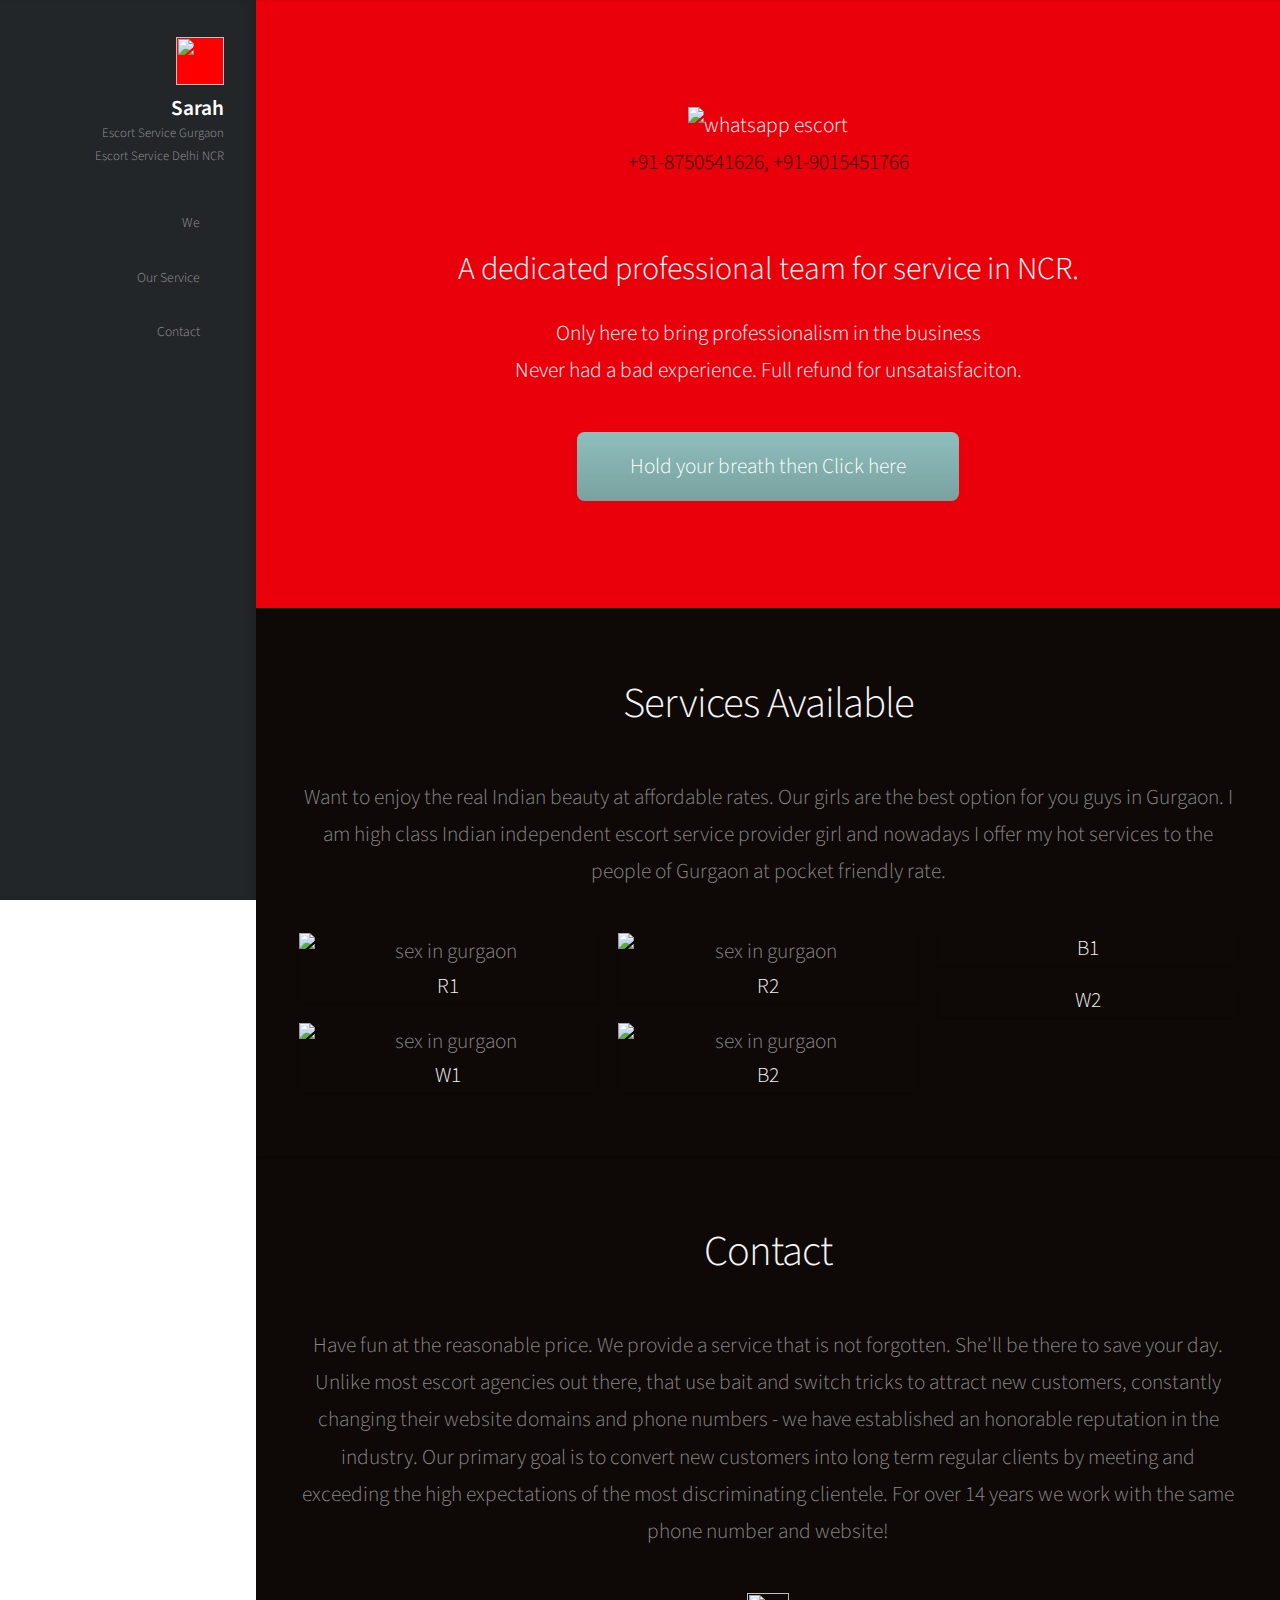
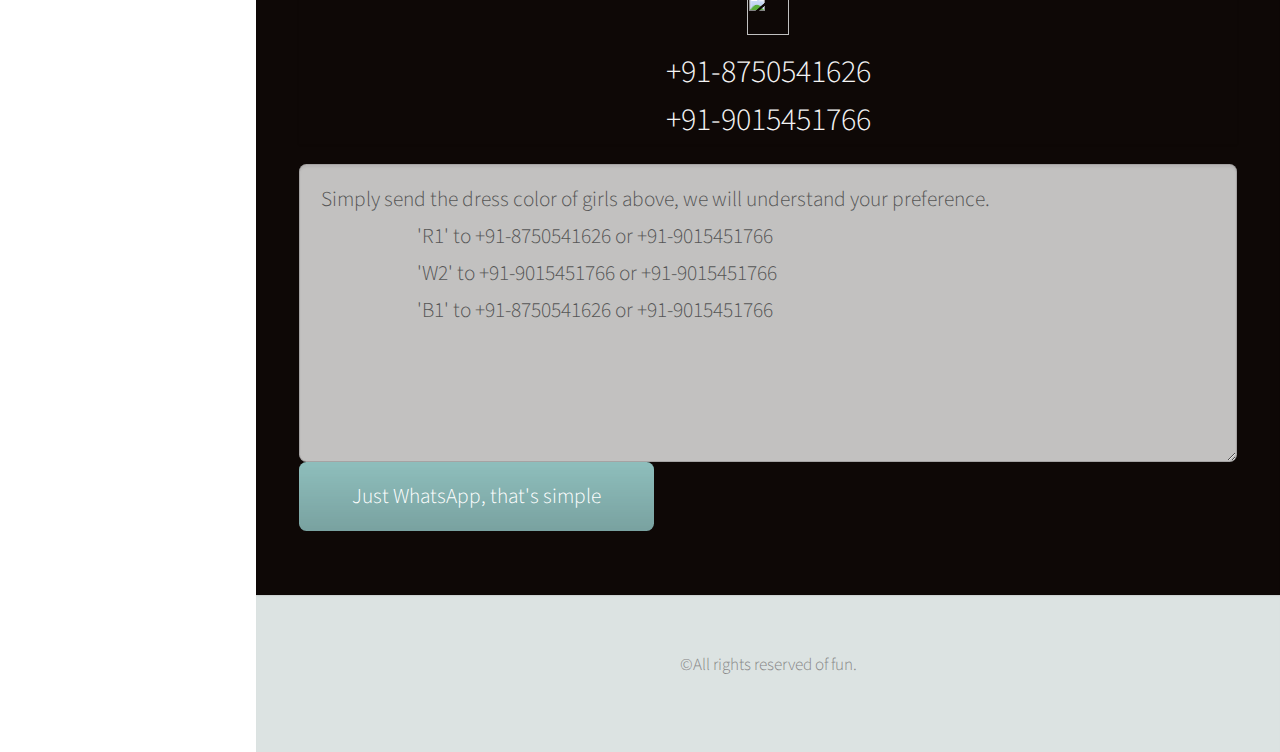
==== commit 7e983050: "fix" ====
--- a/index.html
+++ b/index.html
@@ -7,7 +7,7 @@
 <html>
 <head>
     <title>Escort Service Gurgaon</title>
-    <meta  charset="utf-8"/>
+    <meta charset="utf-8"/>
     <meta name="viewport" content="width=device-width, initial-scale=1"/>
     <!--[if lte IE 8]>
     <script src="assets/js/ie/html5shiv.js"></script><![endif]-->
@@ -16,7 +16,7 @@
     <link rel="stylesheet" href="assets/css/ie8.css"/><![endif]-->
     <!--[if lte IE 9]>
     <link rel="stylesheet" href="assets/css/ie9.css"/><![endif]-->
-</head>s
+</head>
 <body>
 
 <!-- Header -->
@@ -28,7 +28,8 @@
         <div id="logo">
             <span class="image avatar48"><img src="images/admin.jpg" alt=""/></span>
             <h1 id="title">Sarah</h1>
-            <p>Escort Service Gurgaon</p>
+            <p hidden="hidden">Escort Service Gurgaon</p>
+            <p>Escort Service Delhi NCR</p>
         </div>
 
         <!-- Nav -->
@@ -49,16 +50,15 @@
 
 <!-- Main -->
 <div id="main">
-
     <!-- Intro -->
-
     <section id="top1" class="one dark cover">
-        <h1>
-            <img id= 'cp' src="images/whatsapp.png" alt="whatsapp escort" height="42" width="42"/>
-            +91-8750541626,
-            +91-9015451766
-        </h1>
-
+        <div>
+            <img src="images/whatsapp.png" alt="whatsapp escort" height="42" width="42"/>
+            <div style="color: #0e0806">
+                +91-8750541626,
+                +91-9015451766
+            </div>
+        </div>
 
         <div class="container">
             <header>
@@ -135,7 +135,6 @@
         </div>
     </section>
 
-
     <!-- Contact -->
     <section id="contact" class="four">
         <div class="container">
@@ -146,11 +145,11 @@
 
             <p>Have fun at the reasonable price. We provide a service that is not forgotten.
                 She'll be there to save your day.
-                A service you won't miss..
-                A touch you can't resist..
-                A kiss you will be melt..
-                I am just a call away.....
-            </p>
+                Unlike most escort agencies out there, that use bait and switch tricks to attract new customers,
+                constantly changing their website domains and phone numbers - we have established an honorable
+                reputation in the industry. Our primary goal is to convert new customers into long term regular clients
+                by meeting and exceeding the high expectations of the most discriminating clientele. For over 14 years
+                we work with the same phone number and website! </p>
 
             <article class="item">
                 <img src="images/whatsapp.png" alt="" height="42" width="42"/>
@@ -159,7 +158,7 @@
 
             </article>
 
-            <form method="post" action="#">
+            <form method="post">
                 <div class="row1">
                     <div class="12u$">
                         <textarea name="message" placeholder="Simply send the dress color of girls above, we will understand your preference.
@@ -183,8 +182,8 @@
 
     <!-- Copyright -->
     <ul class="copyright">
-        <li>&copy; Untitled. All rights reserved.</li>
-        <li>Design: <a href="http://html5up.net">HTML5 UP</a></li>
+        <li>&copy;All rights reserved of fun.</li>
+
     </ul>
 
 </div>
--- a/assets/css/main.css
+++ b/assets/css/main.css
@@ -2531,7 +2531,7 @@
 
 #main > section.dark {
     color: #ddd;
-    color: rgba(255, 255, 255, 0.75);
+    color: rgb(255, 255, 255);
 }
 
 #main > section.dark h2, #main > section.dark h3, #main > section.dark h4, #main > section.dark h5, #main > section.dark h6 {
@@ -2563,7 +2563,7 @@
 #main > section.one {
 
     background-color: #e9000a;
-    background-image: url("../../images/stress_man.jpg");
+    background-image: url("../../images/cover.jpg");
 }
 
 #main > section.two {
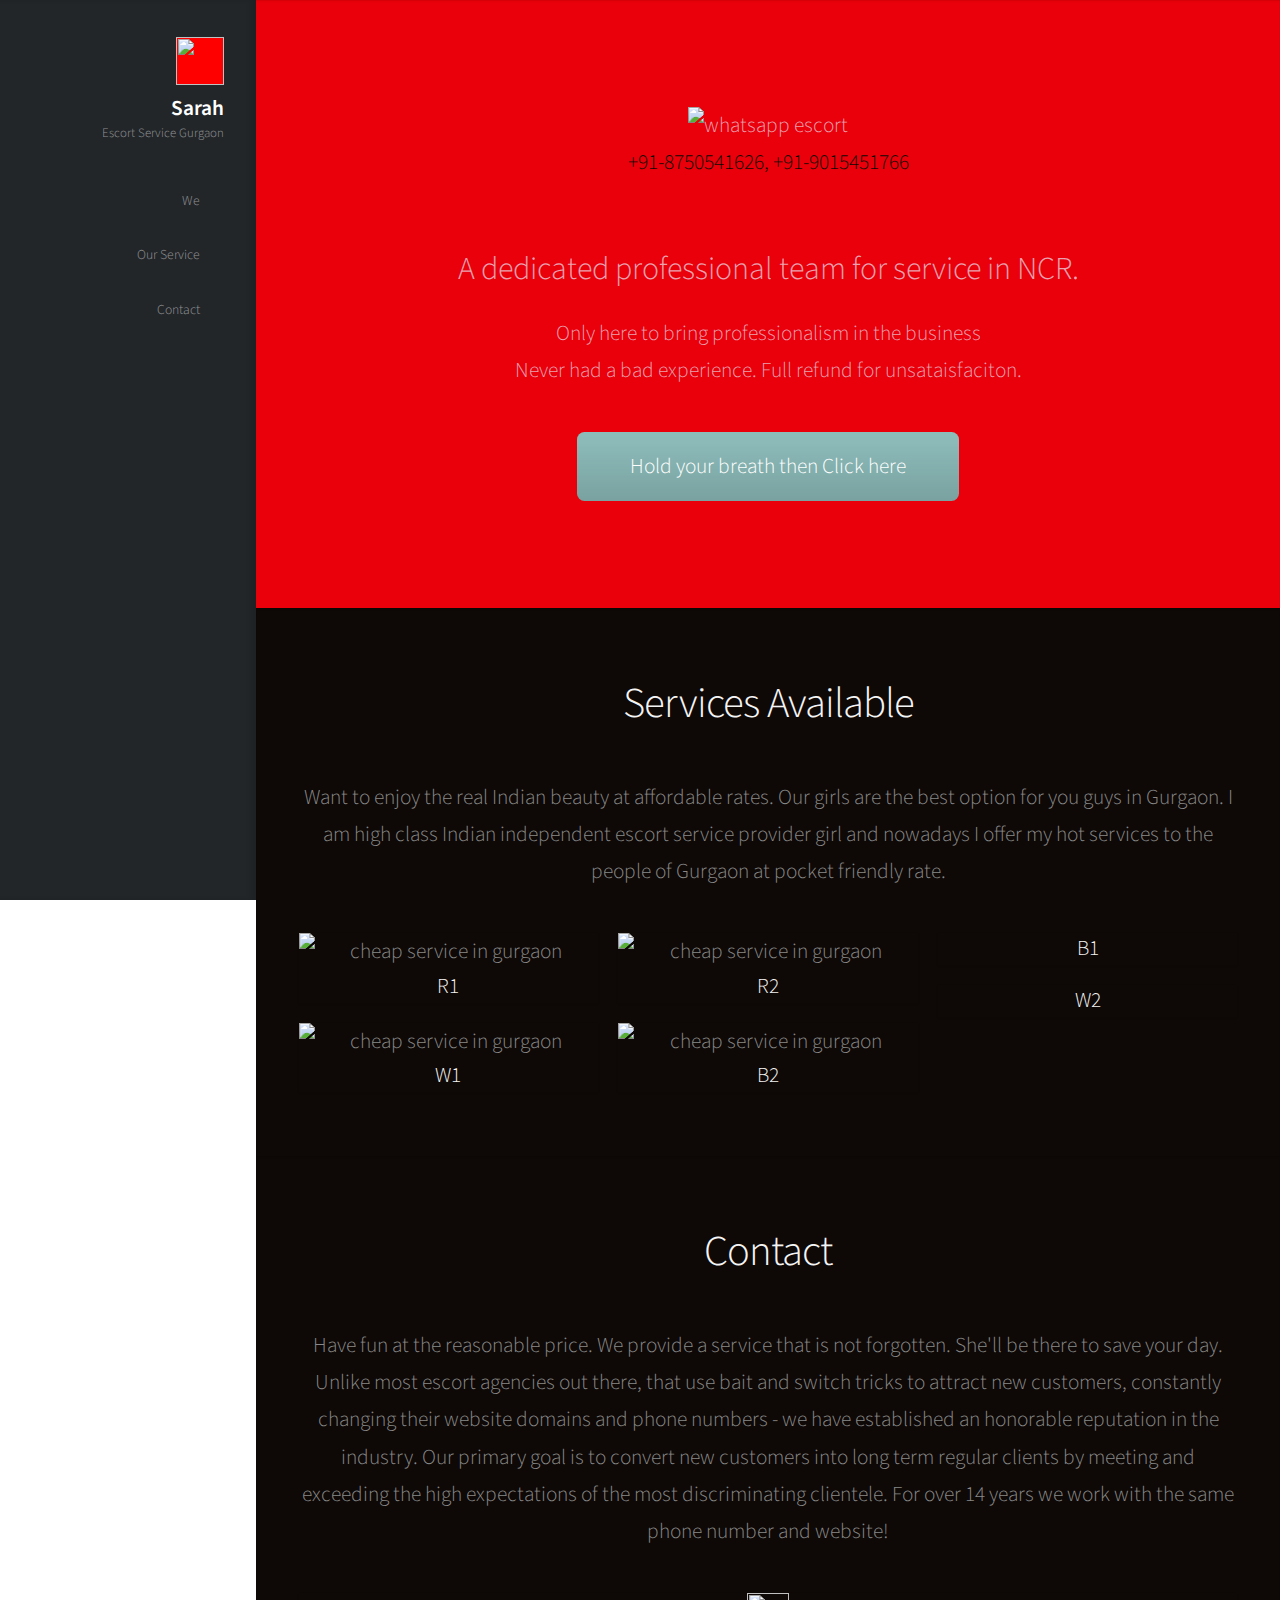
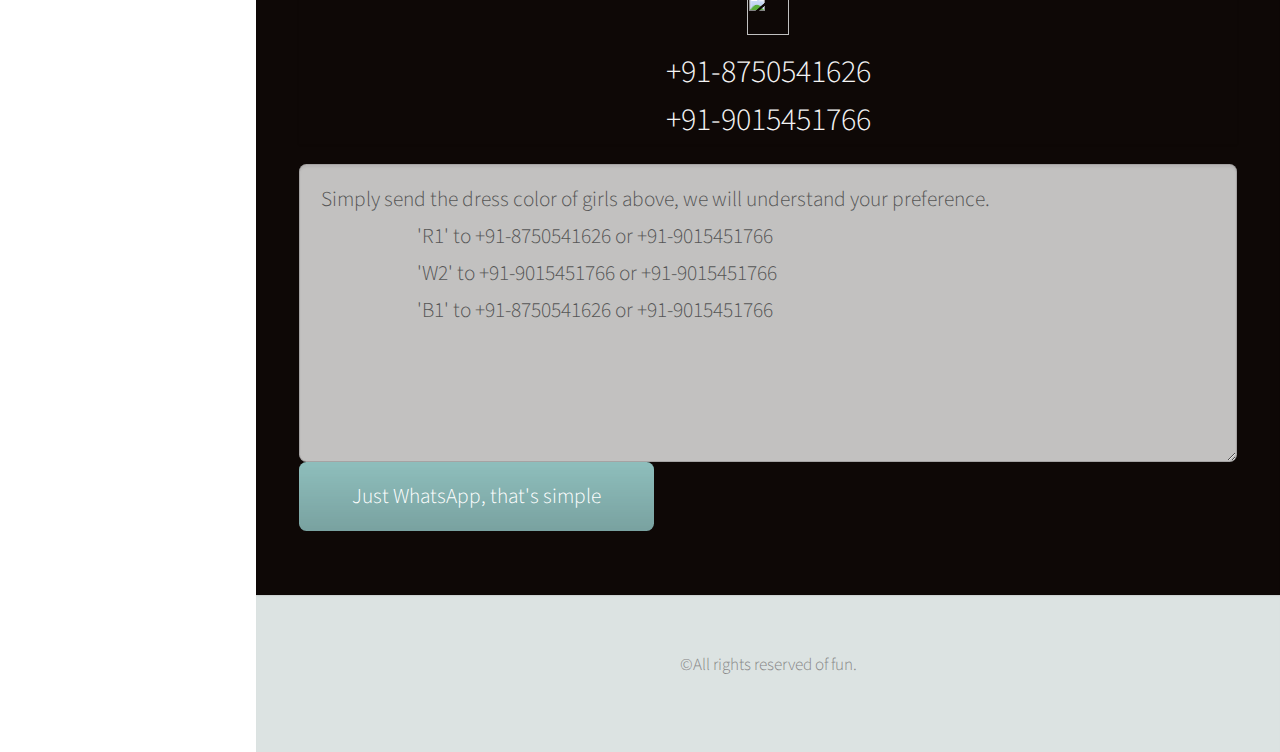
==== commit 6c068a02: "grgaon" ====
--- a/index.html
+++ b/index.html
@@ -29,7 +29,6 @@
             <span class="image avatar48"><img src="images/admin.jpg" alt=""/></span>
             <h1 id="title">Sarah</h1>
             <p hidden="hidden">Escort Service Gurgaon</p>
-            <p>Escort Service Delhi NCR</p>
         </div>
 
         <!-- Nav -->
@@ -62,7 +61,7 @@
 
         <div class="container">
             <header>
-                <h2 class="alt"><strong>Escort Service across Delhi NCR</strong></h2>
+                <h2 class="alt"><strong>Escort Service Gurgaon</strong></h2>
                 <h3>A dedicated professional team for service in NCR.</h3>
                 <p>Only here to bring professionalism in the business<br/>
                     Never had a bad experience. Full refund for unsataisfaciton.</p>
@@ -90,13 +89,13 @@
             <div class="row">
                 <div class="4u 12u$(mobile)">
                     <article class="item">
-                        <a href="#" class="image fit"><img src="images/fun.jpg" alt="sex in gurgaon"/></a>
+                        <a href="#" class="image fit"><img src="images/fun.jpg" alt="cheap service in gurgaon"/></a>
                         <div>
                             <h4>R1</h4>
                         </div>
                     </article>
                     <article class="item">
-                        <a href="#" class="image fit"><img src="images/fun5.jpg" alt="sex in gurgaon"/></a>
+                        <a href="#" class="image fit"><img src="images/fun5.jpg" alt="cheap service in gurgaon"/></a>
                         <div>
                             <h4>W1</h4>
                         </div>
@@ -104,13 +103,13 @@
                 </div>
                 <div class="4u 12u$(mobile)">
                     <article class="item">
-                        <a href="#" class="image fit"><img src="images/fun6.jpg" alt="sex in gurgaon"/></a>
+                        <a href="#" class="image fit"><img src="images/fun6.jpg" alt="cheap service in gurgaon"/></a>
                         <div>
                             <h4>R2</h4>
                         </div>
                     </article>
                     <article class="item">
-                        <a href="#" class="image fit"><img src="images/fun7.jpg" alt="sex in gurgaon"/></a>
+                        <a href="#" class="image fit"><img src="images/fun7.jpg" alt="cheap service in gurgaon"/></a>
                         <div>
                             <h4>B2</h4>
                         </div>
--- a/assets/css/main.css
+++ b/assets/css/main.css
@@ -2298,7 +2298,7 @@
 input[type="reset"]:hover,
 button:hover,
 .button:hover {
-    background-color: #FF1493;
+    background-color: #e9000a;
 }
 
 input[type="button"]:active,
@@ -2306,7 +2306,7 @@
 input[type="reset"]:active,
 button:active,
 .button:active {
-    background-color: #FF1493;
+    background-color: #e9000a;
 }
 
 /* Item */
@@ -2531,7 +2531,7 @@
 
 #main > section.dark {
     color: #ddd;
-    color: rgb(255, 255, 255);
+    color: rgba(233, 217, 229, 0.75);
 }
 
 #main > section.dark h2, #main > section.dark h3, #main > section.dark h4, #main > section.dark h5, #main > section.dark h6 {
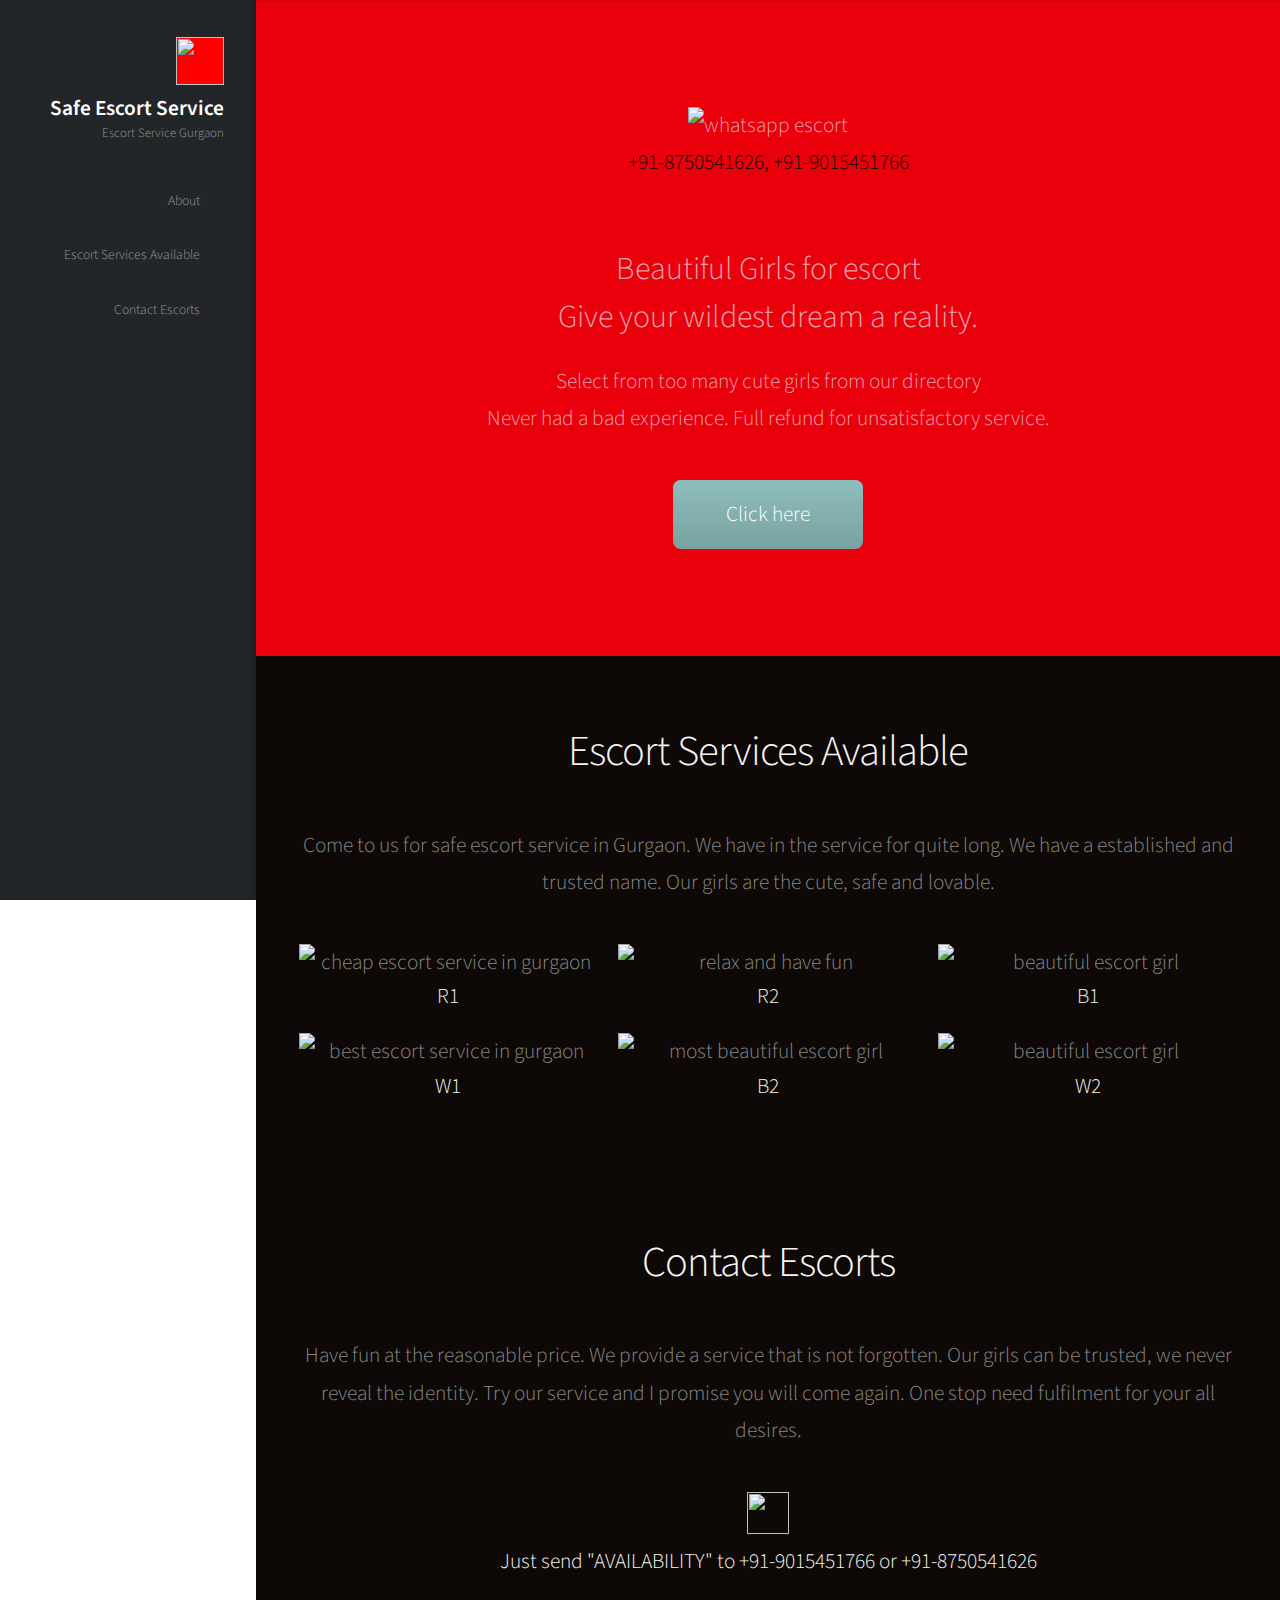
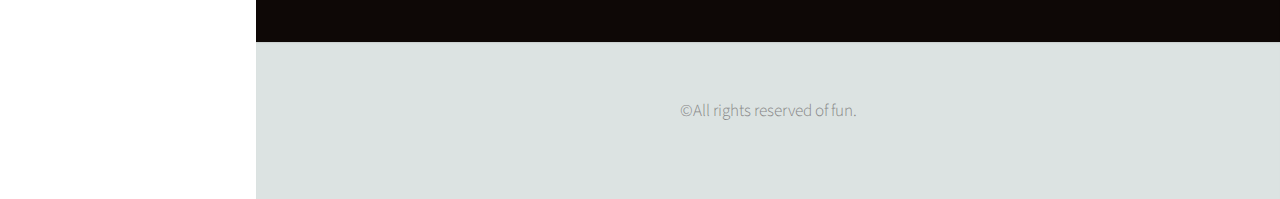
==== commit 819886c5: "seo opti" ====
--- a/index.html
+++ b/index.html
@@ -6,8 +6,25 @@
 -->
 <html>
 <head>
-    <title>Escort Service Gurgaon</title>
+    <title>Escort Service Gurgaon | Whatsapp 9015451766 </title>
     <meta charset="utf-8"/>
+
+    <meta name="keywords"
+          content="Escort service, Escorts Girls,Cheap Escort service, Safe Escort Service, Reliable Escort Service, Beautiful girls in Gurgaon, beautiful girl image,">
+    <meta name="description"
+          content="Escort service, Escorts Girls,Cheap Escort service, Safe Escort Service, Reliable Escort Service, Beautiful girls in Gurgaon, beautiful girl image,">
+
+    <meta property="og:type" content="article"/>
+    <meta property="og:title" content="Here&#8217;s The Most Beautiful Girl In The Gurgaon"/>
+    <meta property="og:url"
+          content="http://ncrescorts.com/"/>
+    <meta property="og:description"
+          content="Gurgaon escort  service available, incall escort service in gurgaon, outcall escort service in gurgaon,  beautiful girls in escorts"/>
+    <meta property="article:published_time" content="2017-05-27T14:39:58+00:00"/>
+    <meta property="article:modified_time" content="2017-05-28T15:03:05+00:00"/>
+    <meta property="og:site_name" content="22 Words"/>
+    <meta property="og:locale" content="en_US"/>
+
     <meta name="viewport" content="width=device-width, initial-scale=1"/>
     <!--[if lte IE 8]>
     <script src="assets/js/ie/html5shiv.js"></script><![endif]-->
@@ -16,6 +33,7 @@
     <link rel="stylesheet" href="assets/css/ie8.css"/><![endif]-->
     <!--[if lte IE 9]>
     <link rel="stylesheet" href="assets/css/ie9.css"/><![endif]-->
+
 </head>
 <body>
 
@@ -27,18 +45,18 @@
         <!-- Logo -->
         <div id="logo">
             <span class="image avatar48"><img src="images/admin.jpg" alt=""/></span>
-            <h1 id="title">Sarah</h1>
+            <h1 id="title">Safe Escort Service</h1>
             <p hidden="hidden">Escort Service Gurgaon</p>
         </div>
 
         <!-- Nav -->
         <nav id="nav">
             <ul>
-                <li><a href="#top" id="top-link" class="skel-layers-ignoreHref"><span class="icon fa-home">We</span></a>
+                <li><a href="#top" id="top-link" class="skel-layers-ignoreHref"><span class="icon fa-home">About</span></a>
                 </li>
-                <li><a href="#portfolio" id="portfolio-link" class="skel-layers-ignoreHref"><span class="icon fa-th">Our Service</span></a>
+                <li><a href="#portfolio" id="portfolio-link" class="skel-layers-ignoreHref"><span class="icon fa-th">Escort Services Available</span></a>
                 </li>
-                <li><a href="#contact" id="contact-link" class="skel-layers-ignoreHref"><span class="icon fa-envelope">Contact</span></a>
+                <li><a href="#contact" id="contact-link" class="skel-layers-ignoreHref"><span class="icon fa-envelope">Contact Escorts</span></a>
                 </li>
             </ul>
         </nav>
@@ -62,12 +80,14 @@
         <div class="container">
             <header>
                 <h2 class="alt"><strong>Escort Service Gurgaon</strong></h2>
-                <h3>A dedicated professional team for service in NCR.</h3>
-                <p>Only here to bring professionalism in the business<br/>
-                    Never had a bad experience. Full refund for unsataisfaciton.</p>
+                <h3>Beautiful Girls for escort</h3>
+                <h3>Give your wildest dream a reality.</h3>
+
+                <p>Select from too many cute girls from our directory<br/>
+                    Never had a bad experience. Full refund for unsatisfactory service.</p>
             </header>
             <footer>
-                <a href="#portfolio" class="button scrolly">Hold your breath then Click here</a>
+                <a href="#portfolio" class="button scrolly">Click here</a>
             </footer>
 
         </div>
@@ -78,24 +98,23 @@
         <div class="container">
 
             <header>
-                <h2>Services Available</h2>
+                <h2>Escort Services Available</h2>
             </header>
 
-            <p>Want to enjoy the real Indian beauty at affordable rates.
-                Our girls are the best option for you guys in Gurgaon.
-                I am high class Indian independent escort service provider girl
-                and nowadays I offer my hot services to the people of Gurgaon at pocket friendly rate.</p>
+            <p> Come to us for safe escort service in Gurgaon. We have in the service for quite long. We have a
+                established and trusted name.
+                Our girls are the cute, safe and lovable.</p>
 
             <div class="row">
                 <div class="4u 12u$(mobile)">
                     <article class="item">
-                        <a href="#" class="image fit"><img src="images/fun.jpg" alt="cheap service in gurgaon"/></a>
+                        <a href="#" class="image fit"><img src="images/fun.jpg" alt="cheap escort service in gurgaon"/></a>
                         <div>
                             <h4>R1</h4>
                         </div>
                     </article>
                     <article class="item">
-                        <a href="#" class="image fit"><img src="images/fun5.jpg" alt="cheap service in gurgaon"/></a>
+                        <a href="#" class="image fit"><img src="images/fun5.jpg" alt="best escort service in gurgaon"/></a>
                         <div>
                             <h4>W1</h4>
                         </div>
@@ -103,13 +122,13 @@
                 </div>
                 <div class="4u 12u$(mobile)">
                     <article class="item">
-                        <a href="#" class="image fit"><img src="images/fun6.jpg" alt="cheap service in gurgaon"/></a>
+                        <a href="#" class="image fit"><img src="images/fun6.jpg" alt="relax and have fun"/></a>
                         <div>
                             <h4>R2</h4>
                         </div>
                     </article>
                     <article class="item">
-                        <a href="#" class="image fit"><img src="images/fun7.jpg" alt="cheap service in gurgaon"/></a>
+                        <a href="#" class="image fit"><img src="images/fun7.jpg" alt="most beautiful escort girl"/></a>
                         <div>
                             <h4>B2</h4>
                         </div>
@@ -117,13 +136,13 @@
                 </div>
                 <div class="4u$ 12u$(mobile)">
                     <article class="item">
-                        <a href="#" class="image fit"><img src="images/fun8.jpg" alt=""/></a>
+                        <a href="#" class="image fit"><img src="images/fun8.jpg" alt="beautiful escort girl"/></a>
                         <div>
                             <h4>B1</h4>
                         </div>
                     </article>
                     <article class="item">
-                        <a href="#" class="image fit"><img src="images/fun9.jpg" alt=""/></a>
+                        <a href="#" class="image fit"><img src="images/fun9.jpg" alt="beautiful escort girl"/></a>
                         <div>
                             <h4>W2</h4>
                         </div>
@@ -139,38 +158,22 @@
         <div class="container">
 
             <header>
-                <h2>Contact</h2>
+                <h2>Contact Escorts</h2>
             </header>
 
-            <p>Have fun at the reasonable price. We provide a service that is not forgotten.
-                She'll be there to save your day.
-                Unlike most escort agencies out there, that use bait and switch tricks to attract new customers,
-                constantly changing their website domains and phone numbers - we have established an honorable
-                reputation in the industry. Our primary goal is to convert new customers into long term regular clients
-                by meeting and exceeding the high expectations of the most discriminating clientele. For over 14 years
-                we work with the same phone number and website! </p>
+            <p>Have fun at the reasonable price. We provide a service that is not forgotten. Our girls can be trusted,
+                we never reveal the identity.
+                Try our service and I promise you will come again. One stop need fulfilment for your all desires.
+            </p>
 
             <article class="item">
                 <img src="images/whatsapp.png" alt="" height="42" width="42"/>
-                <h3>+91-8750541626</h3>
-                <h3>+91-9015451766 </h3>
+
+                <h4>Just send "AVAILABILITY" to <strong> +91-9015451766 </strong> or <strong> +91-8750541626</strong>
+                </h4>
+
 
             </article>
-
-            <form method="post">
-                <div class="row1">
-                    <div class="12u$">
-                        <textarea name="message" placeholder="Simply send the dress color of girls above, we will understand your preference.
-                        'R1' to +91-8750541626 or +91-9015451766
-                        'W2' to +91-9015451766 or +91-9015451766
-                        'B1' to +91-8750541626 or +91-9015451766"></textarea>
-                    </div>
-                    <div class="1u$">
-                        <input type="submit" value="Just WhatsApp, that's simple"/>
-                    </div>
-                </div>
-            </form>
-
         </div>
     </section>
 
@@ -196,6 +199,22 @@
 <!--[if lte IE 8]>
 <script src="assets/js/ie/respond.min.js"></script><![endif]-->
 <script src="assets/js/main.js"></script>
-
+<script>
+    (function (i, s, o, g, r, a, m) {
+        i['GoogleAnalyticsObject'] = r;
+        i[r] = i[r] || function () {
+                (i[r].q = i[r].q || []).push(arguments)
+            }, i[r].l = 1 * new Date();
+        a = s.createElement(o),
+            m = s.getElementsByTagName(o)[0];
+        a.async = 1;
+        a.src = g;
+        m.parentNode.insertBefore(a, m)
+    })(window, document, 'script', 'https://www.google-analytics.com/analytics.js', 'ga');
+
+    ga('create', 'UA-100068498-1', 'auto');
+    ga('send', 'pageview');
+
+</script>
 </body>
 </html>
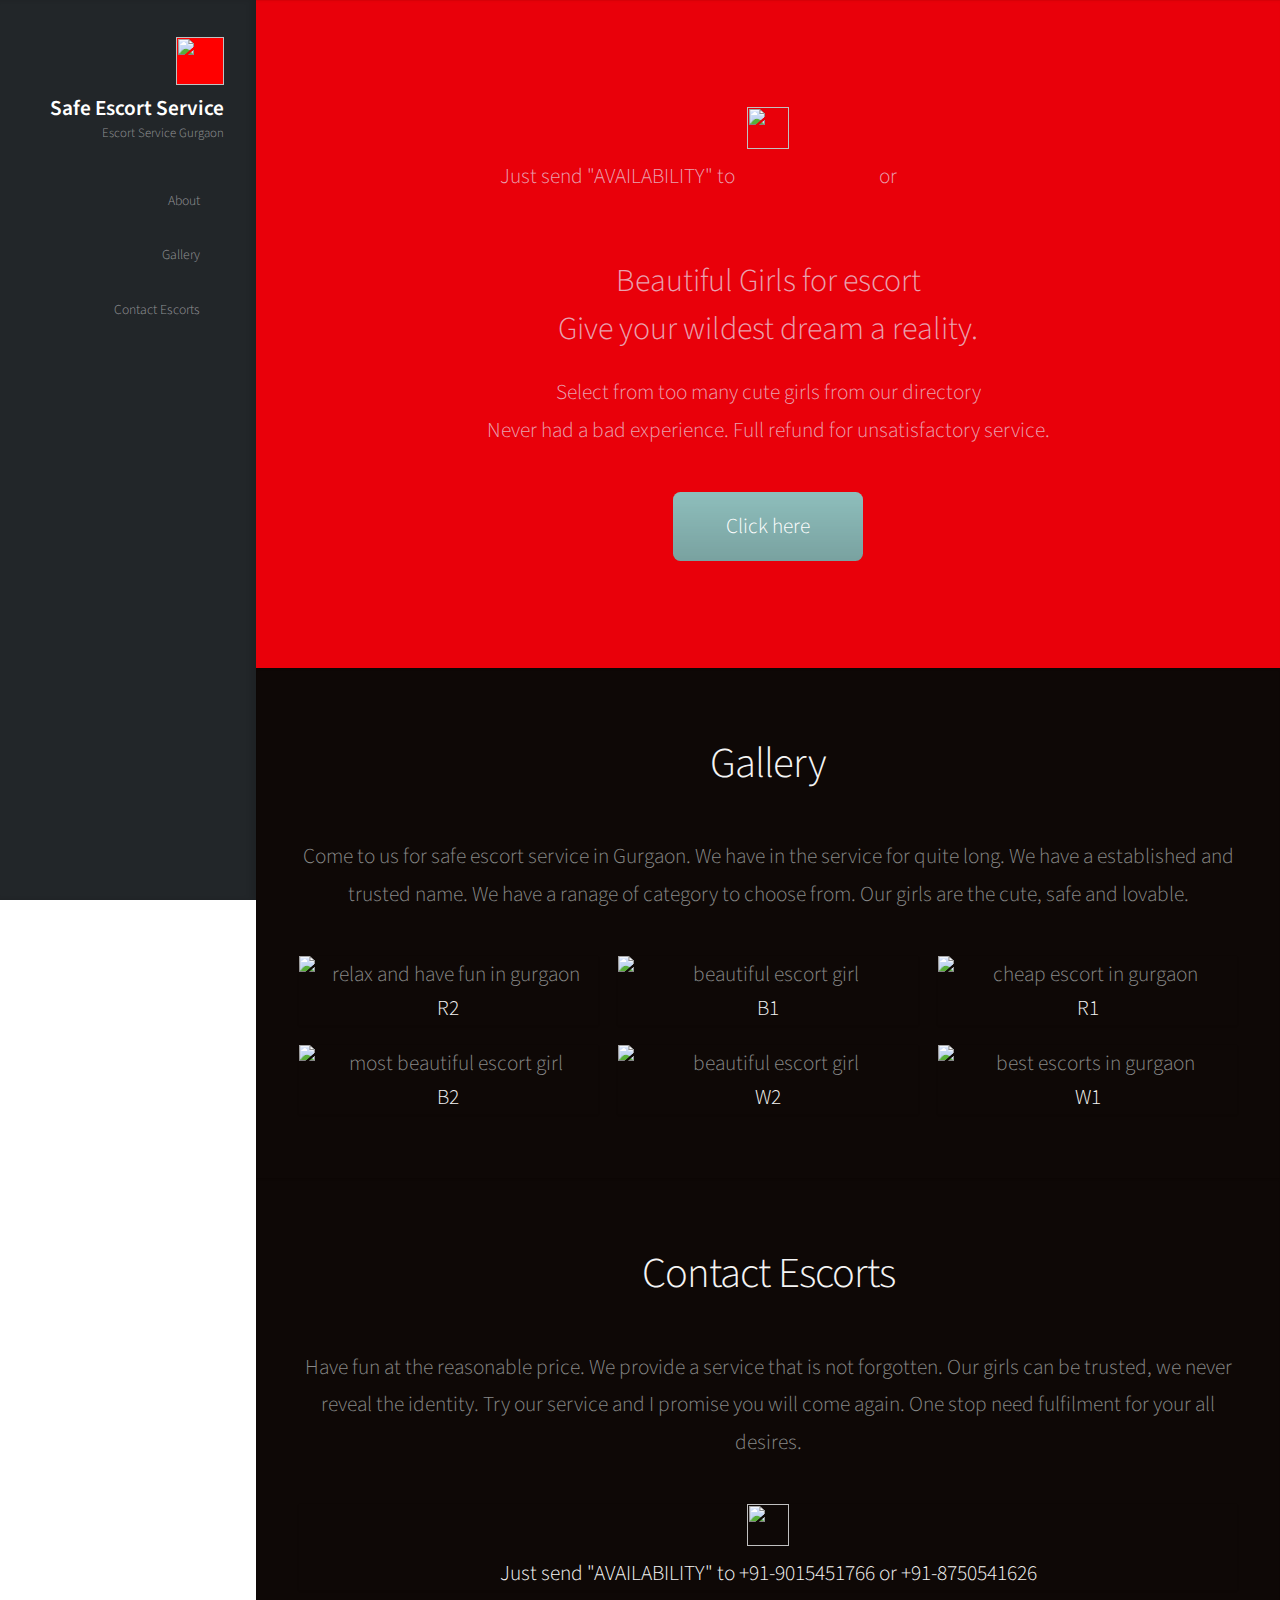
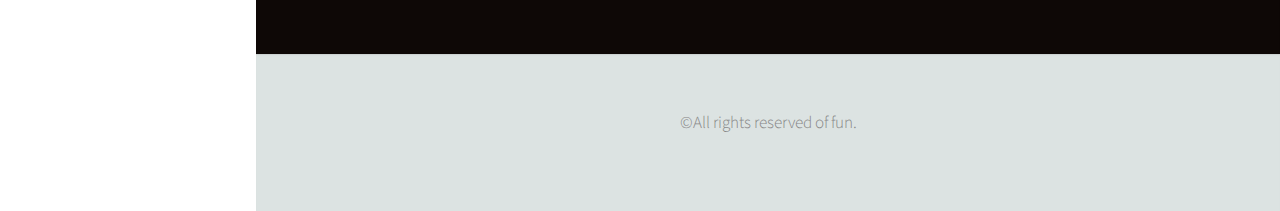
==== commit 62f80020: "image added" ====
--- a/index.html
+++ b/index.html
@@ -10,9 +10,9 @@
     <meta charset="utf-8"/>
 
     <meta name="keywords"
-          content="Escort service, Escorts Girls,Cheap Escort service, Safe Escort Service, Reliable Escort Service, Beautiful girls in Gurgaon, beautiful girl image,">
+          content="Gurgaon Escort, Gurgaon Escort service, Escorts Girls,Cheap Escort service, Safe Escort Service, Reliable Escort Service, Beautiful girls in Gurgaon, beautiful girl image,">
     <meta name="description"
-          content="Escort service, Escorts Girls,Cheap Escort service, Safe Escort Service, Reliable Escort Service, Beautiful girls in Gurgaon, beautiful girl image,">
+          content="Gurgaon Escort, Escorts, Escorts Girls,Cheap Escort service, Safe Escort Service, Reliable Escort Service, Beautiful girls in Gurgaon, beautiful girl image,">
 
     <meta property="og:type" content="article"/>
     <meta property="og:title" content="Here&#8217;s The Most Beautiful Girl In The Gurgaon"/>
@@ -54,7 +54,7 @@
             <ul>
                 <li><a href="#top" id="top-link" class="skel-layers-ignoreHref"><span class="icon fa-home">About</span></a>
                 </li>
-                <li><a href="#portfolio" id="portfolio-link" class="skel-layers-ignoreHref"><span class="icon fa-th">Escort Services Available</span></a>
+                <li><a href="#portfolio" id="portfolio-link" class="skel-layers-ignoreHref"><span class="icon fa-th">Gallery</span></a>
                 </li>
                 <li><a href="#contact" id="contact-link" class="skel-layers-ignoreHref"><span class="icon fa-envelope">Contact Escorts</span></a>
                 </li>
@@ -70,11 +70,11 @@
     <!-- Intro -->
     <section id="top1" class="one dark cover">
         <div>
-            <img src="images/whatsapp.png" alt="whatsapp escort" height="42" width="42"/>
-            <div style="color: #0e0806">
-                +91-8750541626,
-                +91-9015451766
-            </div>
+            <img src="images/whatsapp.png" alt="" height="42" width="42"/>
+
+            <h4>Just send "AVAILABILITY" to <strong> +91-9015451766 </strong> or <strong> +91-8750541626</strong>
+            </h4>
+
         </div>
 
         <div class="container">
@@ -98,56 +98,60 @@
         <div class="container">
 
             <header>
-                <h2>Escort Services Available</h2>
+                <h2>Gallery</h2>
             </header>
 
             <p> Come to us for safe escort service in Gurgaon. We have in the service for quite long. We have a
-                established and trusted name.
+                established and trusted name. We have a ranage of category to choose from.
                 Our girls are the cute, safe and lovable.</p>
 
             <div class="row">
                 <div class="4u 12u$(mobile)">
                     <article class="item">
-                        <a href="#" class="image fit"><img src="images/fun.jpg" alt="cheap escort service in gurgaon"/></a>
-                        <div>
-                            <h4>R1</h4>
-                        </div>
-                    </article>
-                    <article class="item">
-                        <a href="#" class="image fit"><img src="images/fun5.jpg" alt="best escort service in gurgaon"/></a>
-                        <div>
-                            <h4>W1</h4>
+                        <a href="#" class="image fit"><img src="images/102.jpg"
+                                                           alt="relax and have fun in gurgaon"/></a>
+                        <div>
+                            <h4>R2</h4>
+                        </div>
+                    </article>
+                    <article class="item">
+                        <a href="#" class="image fit"><img src="images/103.jpg" alt="most beautiful escort girl"/></a>
+                        <div>
+                            <h4>B2</h4>
+                        </div>
+                    </article>
+                </div>
+
+                <div class="4u$ 12u$(mobile)">
+                    <article class="item">
+                        <a href="#" class="image fit"><img src="images/133.jpg" alt="beautiful escort girl"/></a>
+                        <div>
+                            <h4>B1</h4>
+                        </div>
+                    </article>
+                    <article class="item">
+                        <a href="#" class="image fit"><img src="images/135.jpg" alt="beautiful escort girl"/></a>
+                        <div>
+                            <h4>W2</h4>
                         </div>
                     </article>
                 </div>
                 <div class="4u 12u$(mobile)">
                     <article class="item">
-                        <a href="#" class="image fit"><img src="images/fun6.jpg" alt="relax and have fun"/></a>
-                        <div>
-                            <h4>R2</h4>
-                        </div>
-                    </article>
-                    <article class="item">
-                        <a href="#" class="image fit"><img src="images/fun7.jpg" alt="most beautiful escort girl"/></a>
-                        <div>
-                            <h4>B2</h4>
+                        <a href="#" class="image fit"><img src="images/101.jpg" alt="cheap escort in gurgaon"/></a>
+                        <div>
+                            <h4>R1</h4>
+                        </div>
+                    </article>
+                    <article class="item">
+                        <a href="#" class="image fit"><img src="images/116.jpg"
+                                                           alt="best escorts in gurgaon"/></a>
+                        <div>
+                            <h4>W1</h4>
                         </div>
                     </article>
                 </div>
-                <div class="4u$ 12u$(mobile)">
-                    <article class="item">
-                        <a href="#" class="image fit"><img src="images/fun8.jpg" alt="beautiful escort girl"/></a>
-                        <div>
-                            <h4>B1</h4>
-                        </div>
-                    </article>
-                    <article class="item">
-                        <a href="#" class="image fit"><img src="images/fun9.jpg" alt="beautiful escort girl"/></a>
-                        <div>
-                            <h4>W2</h4>
-                        </div>
-                    </article>
-                </div>
+
             </div>
 
         </div>
